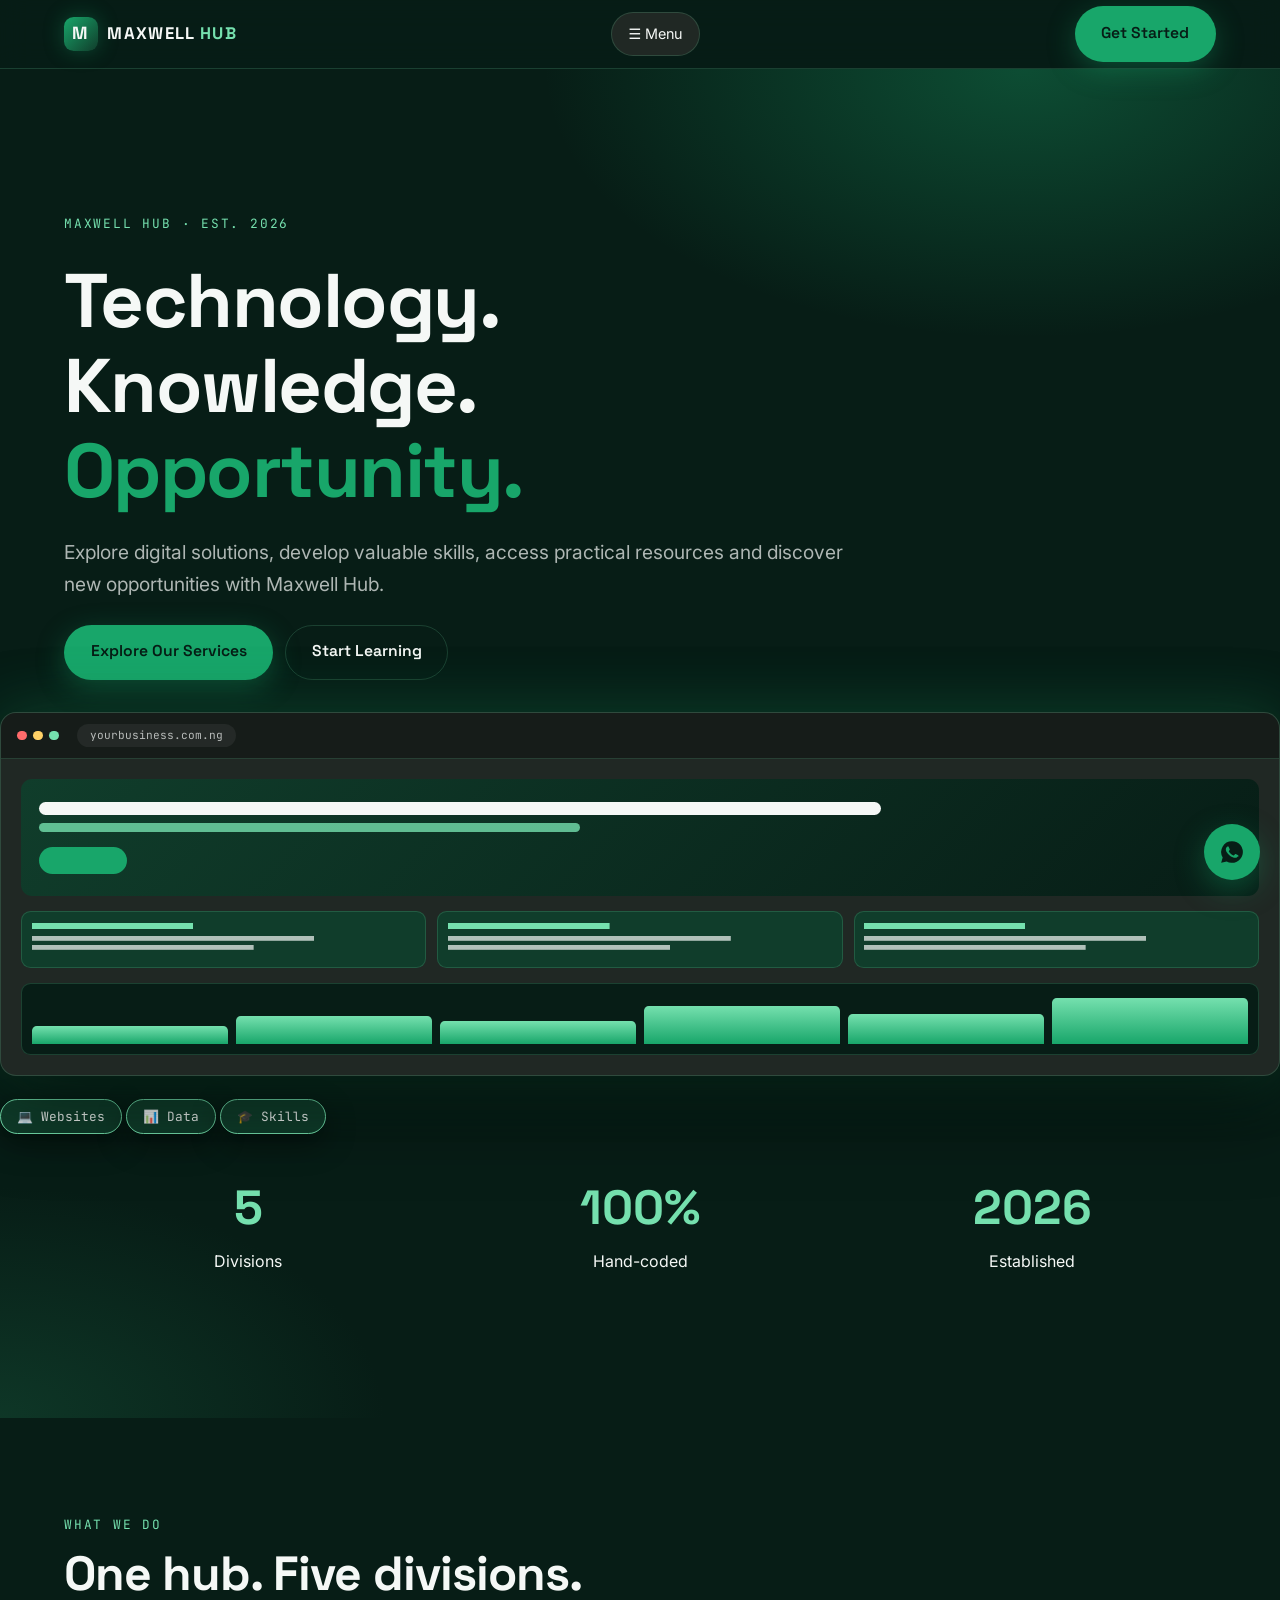
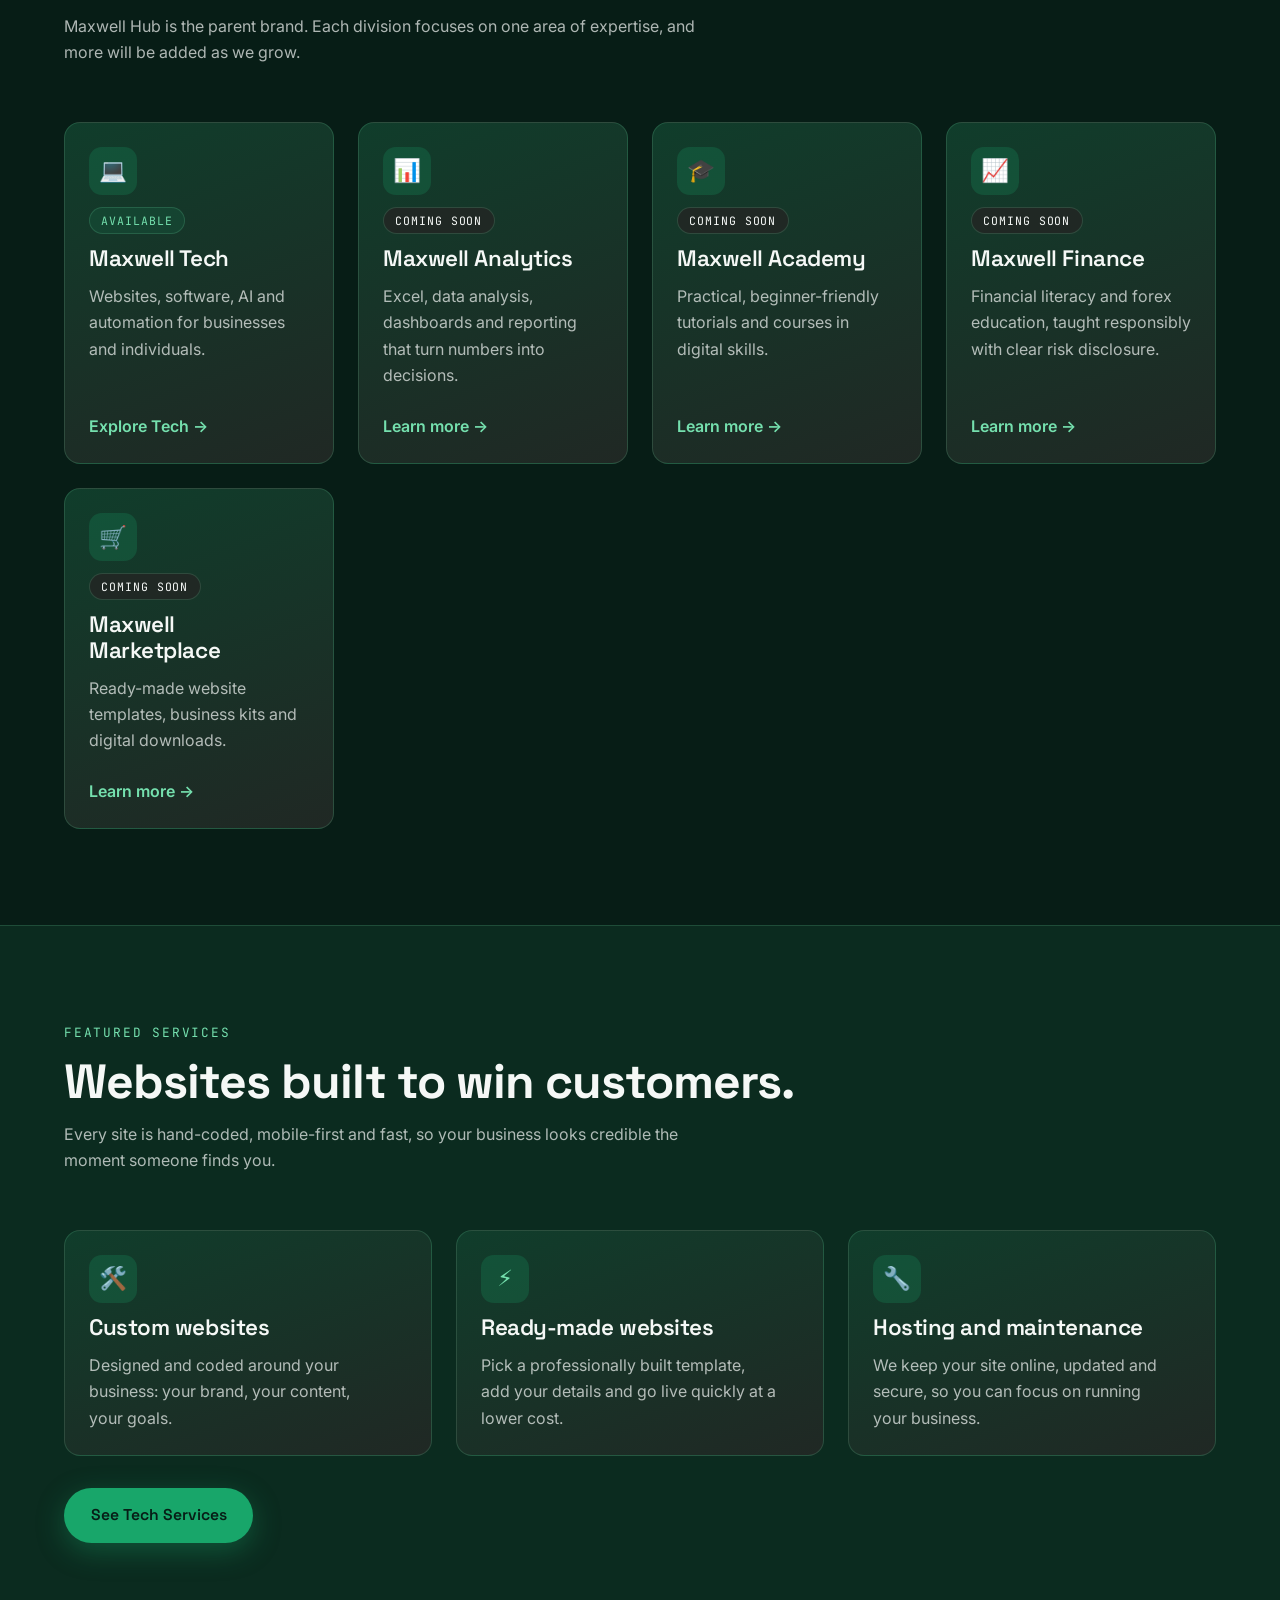
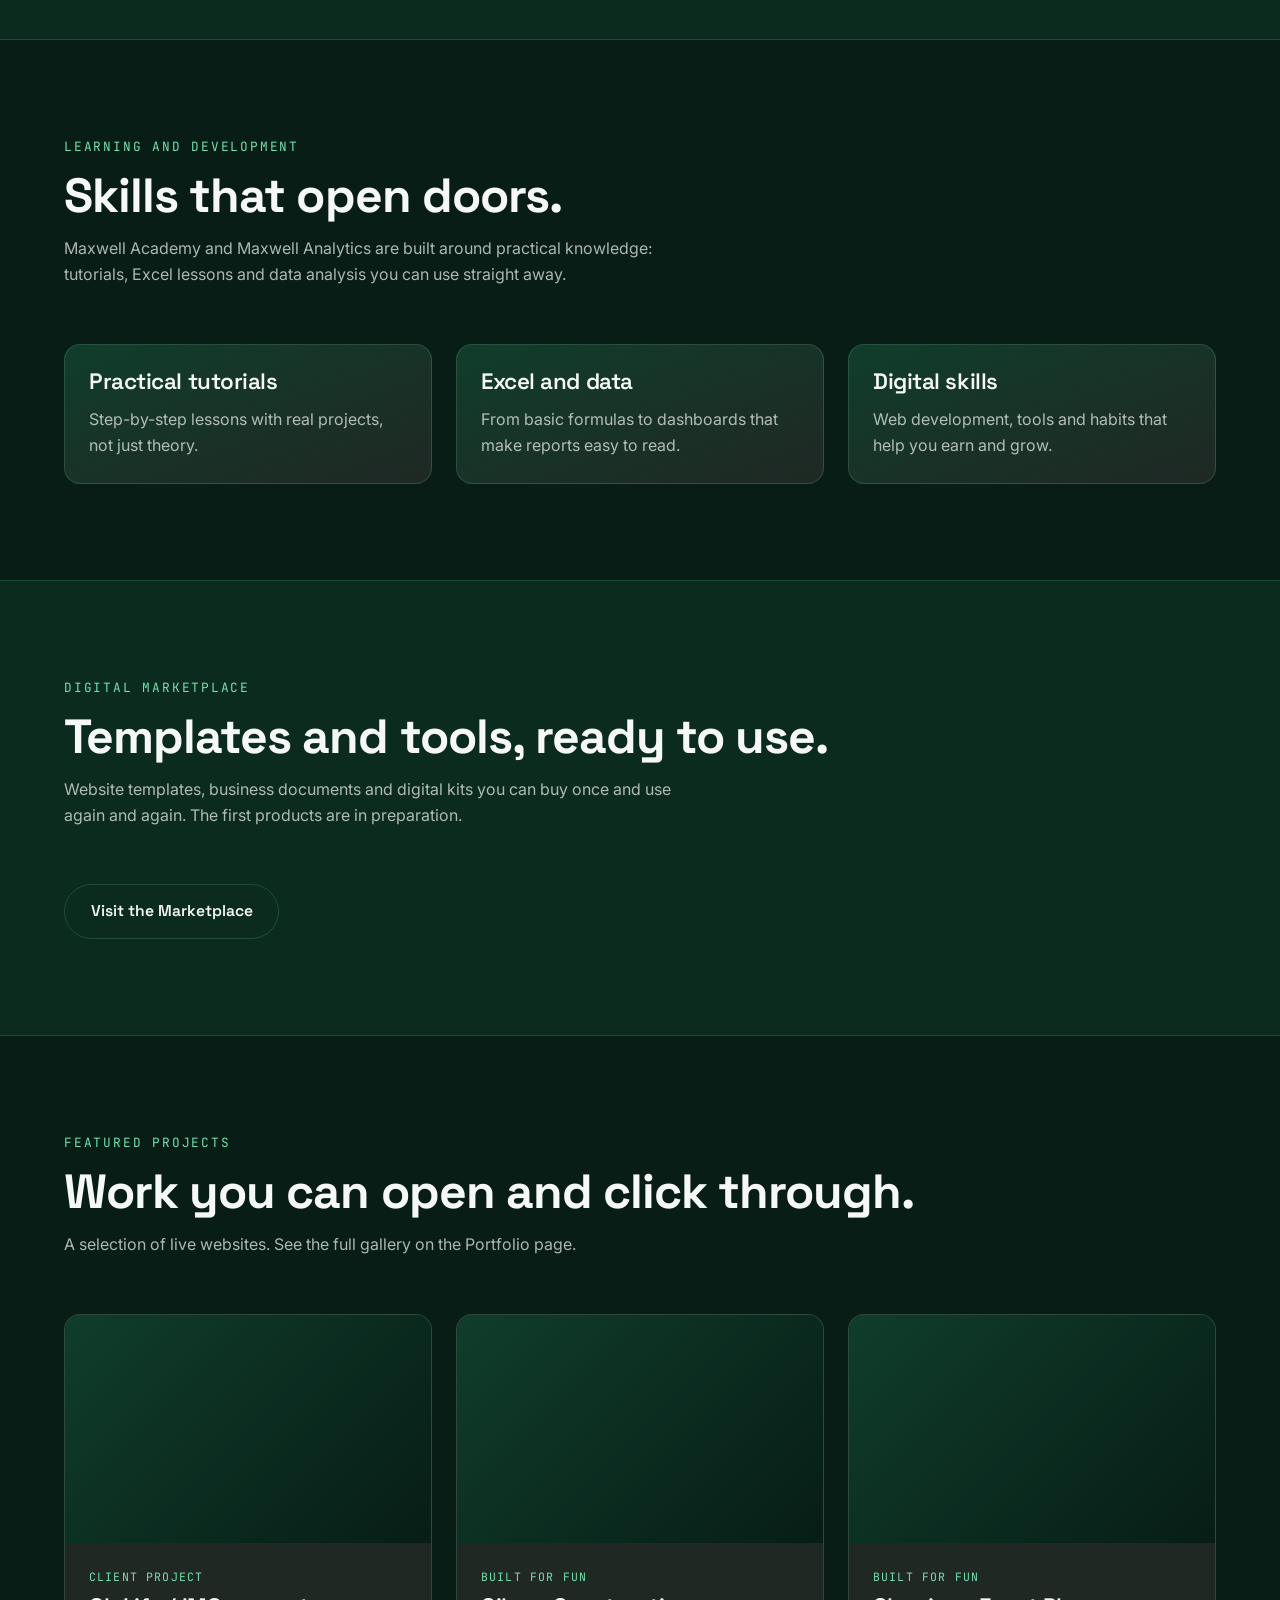
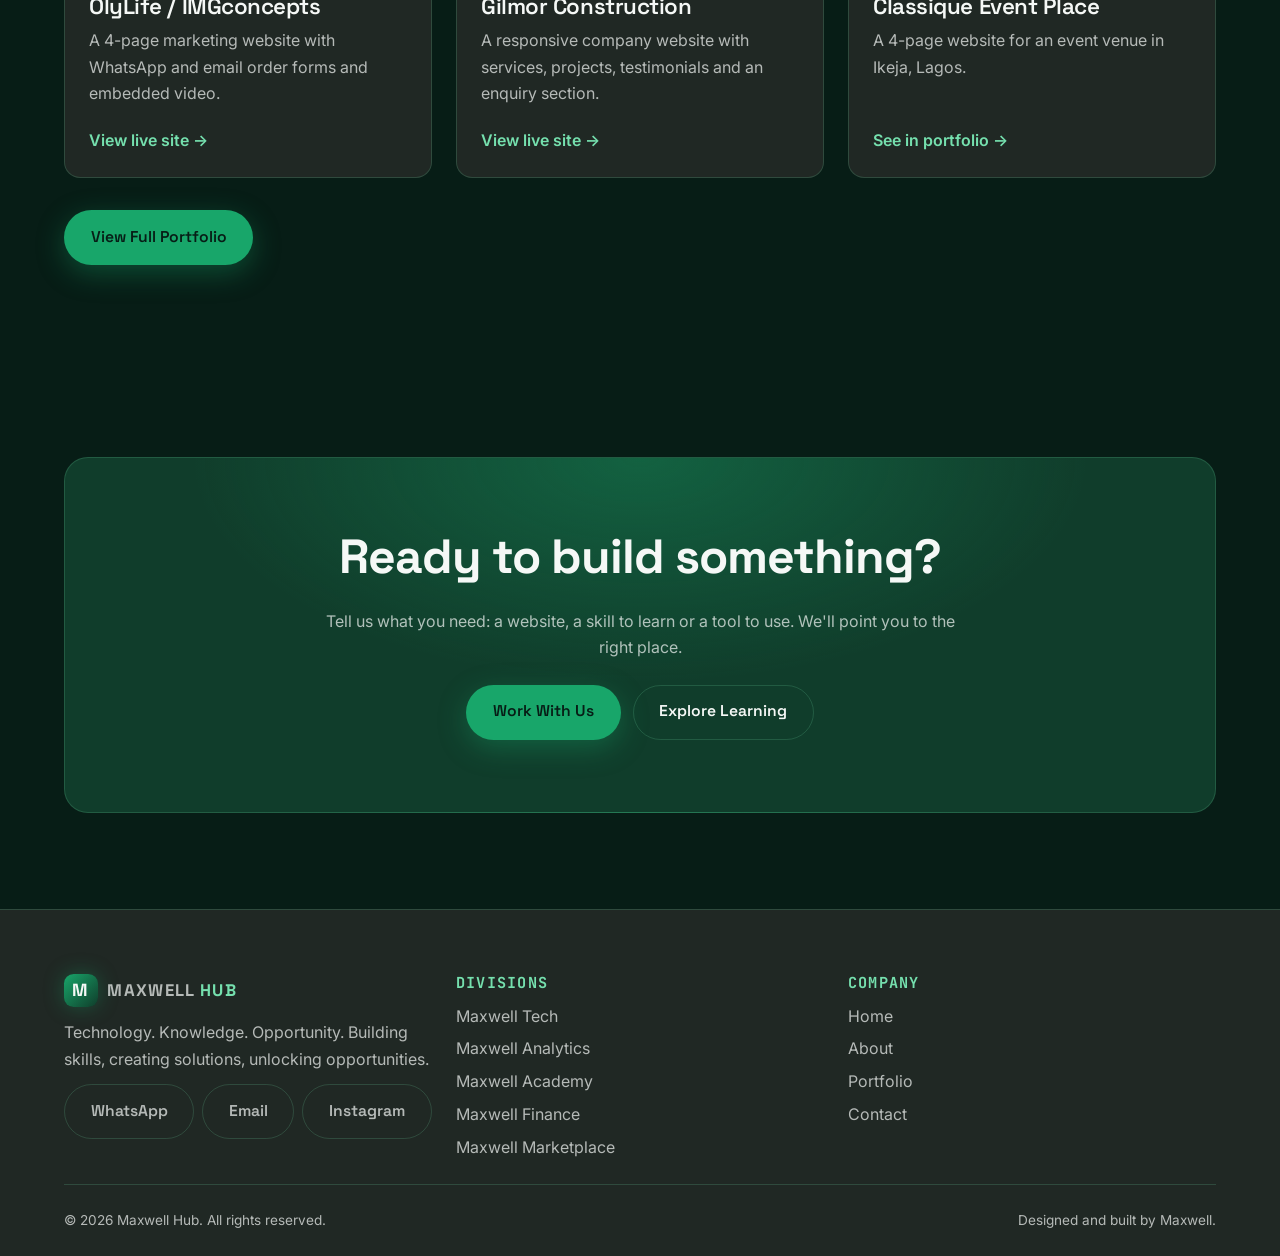
==== index.html @ a317bf50 "first commit" ====
<!DOCTYPE html>
<html lang="en">
<head>
  <meta charset="UTF-8">
  <meta name="viewport" content="width=device-width, initial-scale=1">
  <title>Maxwell Hub — Technology. Knowledge. Opportunity.</title>
  <meta name="description" content="Maxwell Hub: websites, data analytics, practical training and digital products.">

  <!-- Fonts: Space Grotesk (headings), Inter (body), JetBrains Mono (small labels) -->
  <link rel="preconnect" href="https://fonts.googleapis.com">
  <link rel="preconnect" href="https://fonts.gstatic.com" crossorigin>
  <link href="https://fonts.googleapis.com/css2?family=Inter:wght@400;500;600&family=JetBrains+Mono:wght@400;500&family=Space+Grotesk:wght@500;600;700&display=swap" rel="stylesheet">

  <link rel="icon" href="images/logo.svg" type="image/svg+xml">
  <link rel="stylesheet" href="css/style.css">
</head>
<body>

  <!-- ================= HEADER (copy to every page) ================= -->
  <header class="site-header">
    <div class="header-inner">
      <a class="site-logo" href="index.html" aria-label="Maxwell Hub home">
        <span class="logo-mark" aria-hidden="true">M</span>
        <span>MAXWELL <em>HUB</em></span>
      </a>

      <nav class="site-nav" aria-label="Primary">
        <button class="menu-button" type="button"
                popovertarget="site-menu" popovertargetaction="toggle"
                aria-controls="site-menu">
          <span aria-hidden="true">☰</span> <span>Menu</span>
        </button>

        <ul id="site-menu" class="site-menu" popover="auto">
          <!-- On each page, move aria-current="page" to that page's own link -->
          <li><a href="index.html" aria-current="page">Home</a></li>
          <li><a href="about.html">About</a></li>
          <li><a href="index.html#divisions">Divisions</a></li>
          <li><a href="portfolio.html">Portfolio</a></li>
          <li><a href="marketplace.html">Marketplace</a></li>
          <li><a href="contact.html">Contact</a></li>
        </ul>
      </nav>

      <a class="btn btn--primary" href="contact.html">Get Started</a>
    </div>
  </header>

  <!-- ================= MAIN: HOME PAGE ================= -->
  <main>

    <!-- ===== 1. HERO ===== -->
    <section class="hero">
      <div class="container">
        <span class="eyebrow">Maxwell Hub · Est. 2026</span>
        <h1>Technology.<br>Knowledge.<br><span class="accent">Opportunity.</span></h1>
        <p>Explore digital solutions, develop valuable skills, access practical resources and discover new opportunities with Maxwell Hub.</p>
        <div class="btn-row">
          <a class="btn btn--primary" href="tech.html">Explore Our Services</a>
          <a class="btn btn--ghost" href="academy.html">Start Learning</a>
        </div>
      </div>

      <div class="hero-visual" aria-hidden="true">
          <div class="mock">
            <div class="mock__bar"><i></i><i></i><i></i><span>yourbusiness.com.ng</span></div>
            <div class="mock__body">
              <div class="mock__hero"><b></b><b></b><u></u></div>
              <div class="mock__cards"><span></span><span></span><span></span></div>
              <div class="mock__chart">
                <s style="--h: 35%"></s><s style="--h: 55%"></s><s style="--h: 45%"></s><s style="--h: 75%"></s><s style="--h: 60%"></s><s style="--h: 90%"></s>
              </div>
            </div>
          </div> <br/>
          <span class="chip chip--1">💻 Websites</span>
          <span class="chip chip--2">📊 Data</span>
          <span class="chip chip--3">🎓 Skills</span>
        </div>
      </div>

      <div class="container">
        <ul class="stats hero-stats">
          <li><div class="stat__num">5</div><div class="stat__label">Divisions</div></li>
          <li><div class="stat__num">100%</div><div class="stat__label">Hand-coded</div></li>
          <li><div class="stat__num">2026</div><div class="stat__label">Established</div></li>
        </ul>
      </div>
    </section>

    <!-- ===== 2. WHAT WE DO: THE FIVE DIVISIONS ===== -->
    <section class="section" id="divisions">
      <div class="container">
        <div class="section-head reveal">
          <span class="eyebrow">What we do</span>
          <h2>One hub. Five divisions.</h2>
          <p>Maxwell Hub is the parent brand. Each division focuses on one area of expertise, and more will be added as we grow.</p>
        </div>

        <div class="grid">
          <article class="card reveal">
            <span class="card__icon" aria-hidden="true">💻</span>
            <span class="badge">Available</span>
            <h3>Maxwell Tech</h3>
            <p>Websites, software, AI and automation for businesses and individuals.</p>
            <a class="card__link" href="tech.html">Explore Tech →</a>
          </article>

          <article class="card reveal">
            <span class="card__icon" aria-hidden="true">📊</span>
            <span class="badge badge--soon">Coming Soon</span>
            <h3>Maxwell Analytics</h3>
            <p>Excel, data analysis, dashboards and reporting that turn numbers into decisions.</p>
            <a class="card__link" href="analytics.html">Learn more →</a>
          </article>

          <article class="card reveal">
            <span class="card__icon" aria-hidden="true">🎓</span>
            <span class="badge badge--soon">Coming Soon</span>
            <h3>Maxwell Academy</h3>
            <p>Practical, beginner-friendly tutorials and courses in digital skills.</p>
            <a class="card__link" href="academy.html">Learn more →</a>
          </article>

          <article class="card reveal">
            <span class="card__icon" aria-hidden="true">📈</span>
            <span class="badge badge--soon">Coming Soon</span>
            <h3>Maxwell Finance</h3>
            <p>Financial literacy and forex education, taught responsibly with clear risk disclosure.</p>
            <a class="card__link" href="finance.html">Learn more →</a>
          </article>

          <article class="card reveal">
            <span class="card__icon" aria-hidden="true">🛒</span>
            <span class="badge badge--soon">Coming Soon</span>
            <h3>Maxwell Marketplace</h3>
            <p>Ready-made website templates, business kits and digital downloads.</p>
            <a class="card__link" href="marketplace.html">Learn more →</a>
          </article>
        </div>
      </div>
    </section>

    <!-- ===== 3. FEATURED SERVICES (Maxwell Tech) ===== -->
    <section class="section section--alt">
      <div class="container">
        <div class="section-head reveal">
          <span class="eyebrow">Featured services</span>
          <h2>Websites built to win customers.</h2>
          <p>Every site is hand-coded, mobile-first and fast, so your business looks credible the moment someone finds you.</p>
        </div>

        <div class="grid">
          <article class="card reveal">
            <span class="card__icon" aria-hidden="true">🛠️</span>
            <h3>Custom websites</h3>
            <p>Designed and coded around your business: your brand, your content, your goals.</p>
          </article>
          <article class="card reveal">
            <span class="card__icon" aria-hidden="true">⚡</span>
            <h3>Ready-made websites</h3>
            <p>Pick a professionally built template, add your details and go live quickly at a lower cost.</p>
          </article>
          <article class="card reveal">
            <span class="card__icon" aria-hidden="true">🔧</span>
            <h3>Hosting and maintenance</h3>
            <p>We keep your site online, updated and secure, so you can focus on running your business.</p>
          </article>
        </div>

        <div class="btn-row reveal" style="margin-block-start: 2rem;">
          <a class="btn btn--primary" href="tech.html">See Tech Services</a>
        </div>
      </div>
    </section>

    <!-- ===== 4. LEARNING AND DEVELOPMENT ===== -->
    <section class="section">
      <div class="container">
        <div class="section-head reveal">
          <span class="eyebrow">Learning and development</span>
          <h2>Skills that open doors.</h2>
          <p>Maxwell Academy and Maxwell Analytics are built around practical knowledge: tutorials, Excel lessons and data analysis you can use straight away.</p>
        </div>

        <div class="grid">
          <article class="card reveal">
            <h3>Practical tutorials</h3>
            <p>Step-by-step lessons with real projects, not just theory.</p>
          </article>
          <article class="card reveal">
            <h3>Excel and data</h3>
            <p>From basic formulas to dashboards that make reports easy to read.</p>
          </article>
          <article class="card reveal">
            <h3>Digital skills</h3>
            <p>Web development, tools and habits that help you earn and grow.</p>
          </article>
        </div>
      </div>
    </section>

    <!-- ===== 5. DIGITAL MARKETPLACE ===== -->
    <section class="section section--alt">
      <div class="container">
        <div class="section-head reveal">
          <span class="eyebrow">Digital marketplace</span>
          <h2>Templates and tools, ready to use.</h2>
          <p>Website templates, business documents and digital kits you can buy once and use again and again. The first products are in preparation.</p>
        </div>
        <div class="btn-row reveal">
          <a class="btn btn--ghost" href="marketplace.html">Visit the Marketplace</a>
        </div>
      </div>
    </section>

    <!-- ===== 6. FEATURED PROJECTS ===== -->
    <section class="section">
      <div class="container">
        <div class="section-head reveal">
          <span class="eyebrow">Featured projects</span>
          <h2>Work you can open and click through.</h2>
          <p>A selection of live websites. See the full gallery on the Portfolio page.</p>
        </div>

        <div class="grid">
          <article class="project reveal">
            <div class="project__media" role="img" aria-label="OlyLife website preview"></div>
            <div class="project__body">
              <span class="project__tag">Client project</span>
              <h3>OlyLife / IMGconcepts</h3>
              <p>A 4-page marketing website with WhatsApp and email order forms and embedded video.</p>
              <a class="card__link" href="https://olylife-imgconcepts.name.ng" target="_blank" rel="noopener">View live site →</a>
            </div>
          </article>

          <article class="project reveal">
            <div class="project__media" role="img" aria-label="Gilmor Construction website preview"></div>
            <div class="project__body">
              <span class="project__tag">Built for fun</span>
              <h3>Gilmor Construction</h3>
              <p>A responsive company website with services, projects, testimonials and an enquiry section.</p>
              <a class="card__link" href="https://gilmor-construction.netlify.app/" target="_blank" rel="noopener">View live site →</a>
            </div>
          </article>

          <article class="project reveal">
            <div class="project__media" role="img" aria-label="Classique Event Place website preview"></div>
            <div class="project__body">
              <span class="project__tag">Built for fun</span>
              <h3>Classique Event Place</h3>
              <p>A 4-page website for an event venue in Ikeja, Lagos.</p>
              <a class="card__link" href="portfolio.html">See in portfolio →</a>
            </div>
          </article>
        </div>

        <div class="btn-row reveal" style="margin-block-start: 2rem;">
          <a class="btn btn--primary" href="portfolio.html">View Full Portfolio</a>
        </div>
      </div>
    </section>

    <!-- ===== 7. CALL TO ACTION ===== -->
    <section class="section">
      <div class="container">
        <div class="cta reveal">
          <h2>Ready to build something?</h2>
          <p>Tell us what you need: a website, a skill to learn or a tool to use. We'll point you to the right place.</p>
          <div class="btn-row">
            <a class="btn btn--primary" href="contact.html">Work With Us</a>
            <a class="btn btn--ghost" href="academy.html">Explore Learning</a>
          </div>
        </div>
      </div>
    </section>

  </main>

  <!-- ================= FLOATING WHATSAPP (copy to every page) ================= -->
  <a class="whatsapp-float" href="https://wa.me/2347089428435" target="_blank" rel="noopener" aria-label="Chat on WhatsApp">
    <svg width="26" height="26" viewBox="0 0 24 24" fill="currentColor" aria-hidden="true">
      <path d="M12 2a10 10 0 0 0-8.6 15.1L2 22l5.1-1.3A10 10 0 1 0 12 2Zm5.2 14.1c-.2.6-1.3 1.2-1.8 1.2-.5.1-1 .2-3.3-.7-2.8-1.2-4.6-4-4.7-4.2-.1-.2-1.1-1.5-1.1-2.8s.7-2 1-2.3c.2-.3.5-.3.7-.3h.5c.2 0 .4 0 .6.5l.8 2c.1.2.1.4 0 .5l-.4.6-.3.4c-.1.2-.3.3-.1.6.2.3.8 1.3 1.7 2.1 1.2 1 2.2 1.4 2.5 1.5.3.1.5.1.6-.1l.9-1.1c.2-.3.4-.2.6-.1l1.9.9c.3.1.5.2.5.3.1.2.1.8-.1 1.5Z"/>
    </svg>
  </a>

  <!-- ================= FOOTER (copy to every page) ================= -->
  <footer class="site-footer">
    <div class="container">
      <div class="footer-grid">

        <div>
          <a class="site-logo" href="index.html" aria-label="Maxwell Hub home">
            <span class="logo-mark" aria-hidden="true">M</span>
            <span>MAXWELL <em>HUB</em></span>
          </a>
          <p style="margin-block-start: .75rem;">Technology. Knowledge. Opportunity. Building skills, creating solutions, unlocking opportunities.</p>
          <div class="footer-social">
            <a class="btn btn--ghost" href="https://wa.me/2347089428435" target="_blank" rel="noopener">WhatsApp</a>
            <a class="btn btn--ghost" href="mailto:midowu1702@gmail.com">Email</a>
            <a class="btn btn--ghost" href="https://instagram.com/maxwellhub" target="_blank" rel="noopener">Instagram</a>
          </div>
        </div>

        <div>
          <h4>Divisions</h4>
          <ul>
            <li><a href="tech.html">Maxwell Tech</a></li>
            <li><a href="analytics.html">Maxwell Analytics</a></li>
            <li><a href="academy.html">Maxwell Academy</a></li>
            <li><a href="finance.html">Maxwell Finance</a></li>
            <li><a href="marketplace.html">Maxwell Marketplace</a></li>
          </ul>
        </div>

        <div>
          <h4>Company</h4>
          <ul>
            <li><a href="index.html">Home</a></li>
            <li><a href="about.html">About</a></li>
            <li><a href="portfolio.html">Portfolio</a></li>
            <li><a href="contact.html">Contact</a></li>
          </ul>
        </div>

      </div>

      <div class="footer-bottom">
        <span>© 2026 Maxwell Hub. All rights reserved.</span>
        <span>Designed and built by Maxwell.</span>
      </div>
    </div>
  </footer>

</body>
</html>
---- css/style.css ----
/* ==========================================================
   MAXWELL HUB — style.css
   Technology. Knowledge. Opportunity.
   Shared by every page. Load fonts in each HTML <head>.
   ========================================================== */

@layer reset, base, layout, components, utilities;

/* ---------- DESIGN TOKENS ---------- */
:root {
  /* Colours */
  --midnight: #071d16;
  --forest: #103d2b;
  --emerald: #18a66a;
  --mint: #75e0ae;
  --white: #f5f8f6;
  --graphite: #202824;

  /* Derived */
  --text-muted: color-mix(in srgb, var(--white) 70%, transparent);
  --border: color-mix(in srgb, var(--mint) 18%, transparent);
  --glow: color-mix(in srgb, var(--emerald) 35%, transparent);

  /* Fonts */
  --font-head: "Space Grotesk", system-ui, sans-serif;
  --font-body: "Inter", system-ui, sans-serif;
  --font-mono: "JetBrains Mono", ui-monospace, monospace;

  /* Spacing and shape */
  --space-s: 0.75rem;
  --space-m: 1.5rem;
  --space-l: clamp(3rem, 8vw, 6rem);
  --radius: 1rem;
  --header-h: 4.25rem;
  --max-w: 72rem;

  color-scheme: dark;
}

/* ---------- RESET (lowest priority) ---------- */
@layer reset {
  :where(*, *::before, *::after) {
    box-sizing: border-box;
  }
  :where(body, h1, h2, h3, h4, p, ul, ol, figure, blockquote) {
    margin: 0;
  }
  :where(ul, ol) {
    padding: 0;
    list-style: none;
  }
  :where(img, svg, video) {
    display: block;
    max-inline-size: 100%;
  }
  :where(button, input, select, textarea) {
    font: inherit;
    color: inherit;
  }
  :where(a) {
    color: inherit;
    text-decoration: none;
  }
}

/* ---------- BASE ---------- */
@layer base {
  html {
    scroll-behavior: smooth;
    scroll-padding-top: calc(var(--header-h) + 1rem);
    -webkit-text-size-adjust: 100%;
  }

  body {
    min-block-size: 100dvh;
    display: flex;
    flex-direction: column; /* sticky footer: footer is always pushed to the bottom */
    background: var(--midnight);
    color: var(--white);
    font-family: var(--font-body);
    font-size: 1rem;
    line-height: 1.65;
    overflow-x: hidden;
  }

  main {
    flex: 1;
  }

  h1, h2, h3, h4 {
    font-family: var(--font-head);
    line-height: 1.12;
    letter-spacing: -0.02em;
    text-wrap: balance;
  }
  h1 { font-size: clamp(2.4rem, 7vw, 4.75rem); font-weight: 700; }
  h2 { font-size: clamp(1.8rem, 4.5vw, 3rem); font-weight: 700; }
  h3 { font-size: clamp(1.15rem, 2.5vw, 1.4rem); font-weight: 600; }

  p {
    color: var(--text-muted);
    text-wrap: pretty;
    max-inline-size: 65ch;
  }

  :focus-visible {
    outline: 2px solid var(--mint);
    outline-offset: 3px;
    border-radius: 4px;
  }

  ::selection {
    background: var(--emerald);
    color: var(--midnight);
  }
}

/* ---------- LAYOUT ---------- */
@layer layout {
  .container {
    inline-size: min(100% - 2.5rem, var(--max-w));
    margin-inline: auto;
  }

  .section {
    padding-block: var(--space-l);
  }

  .section--alt {
    background: color-mix(in srgb, var(--forest) 45%, var(--midnight));
    border-block: 1px solid var(--border);
  }

  .section-head {
    display: grid;
    gap: var(--space-s);
    margin-block-end: var(--space-m);
    margin-block-end: clamp(2rem, 5vw, 3.5rem);
  }

  .grid {
    display: grid;
    gap: var(--space-m);
    grid-template-columns: repeat(auto-fit, minmax(min(100%, 16rem), 1fr));
  }

  .stack > * + * {
    margin-block-start: var(--space-s);
  }

  /* Page title banner for inner pages */
  .page-hero {
    padding-block: clamp(3.5rem, 10vw, 7rem) clamp(2rem, 5vw, 3.5rem);
    background:
      radial-gradient(60rem 30rem at 85% -10%, var(--glow), transparent 60%),
      var(--midnight);
  }
  .page-hero p {
    margin-block-start: var(--space-s);
    font-size: 1.1rem;
  }
}

/* ---------- COMPONENTS ---------- */
@layer components {

  /* --- Eyebrow / small label --- */
  .eyebrow {
    font-family: var(--font-mono);
    font-size: 0.8rem;
    letter-spacing: 0.14em;
    text-transform: uppercase;
    color: var(--mint);
  }

  .accent {
    color: var(--emerald);
  }

  /* --- Header --- */
  .site-header {
    position: sticky;
    inset-block-start: 0;
    z-index: 50;
    background: color-mix(in srgb, var(--midnight) 82%, transparent);
    backdrop-filter: blur(14px);
    -webkit-backdrop-filter: blur(14px);
    border-block-end: 1px solid var(--border);
  }

  .header-inner {
    inline-size: min(100% - 2.5rem, var(--max-w));
    margin-inline: auto;
    block-size: var(--header-h);
    display: flex;
    align-items: center;
    justify-content: space-between;
    gap: var(--space-m);
  }
  .header-inner > * {
    flex-shrink: 0;
    white-space: nowrap;
  }

  .site-logo {
    display: inline-flex;
    align-items: center;
    gap: 0.6rem;
    font-family: var(--font-head);
    font-weight: 700;
    letter-spacing: 0.08em;
    font-size: 1.05rem;
  }
  .logo-mark {
    display: grid;
    place-items: center;
    inline-size: 2.1rem;
    block-size: 2.1rem;
    border-radius: 0.6rem;
    background: linear-gradient(135deg, var(--emerald), var(--forest));
    color: var(--white);
    font-size: 1.1rem;
    box-shadow: 0 0 20px var(--glow);
  }
  .site-logo em {
    font-style: normal;
    color: var(--mint);
  }

  /* Menu button (mobile / collapsed layout) */
  .menu-button {
    anchor-name: --menu-button;
    padding: 0.55rem 1rem;
    border: 1px solid var(--border);
    border-radius: 999px;
    background: var(--graphite);
    cursor: pointer;
    font-size: 0.9rem;
  }

  /* Menu list: collapsed = popover dropdown */
  .site-menu {
    position: fixed;
    inset: auto;
    inset-block-start: calc(var(--header-h) + 0.5rem); /* fallback if anchor() unsupported */
    inset-block-start: anchor(--menu-button bottom);
    inset-inline-end: 1rem;
    inline-size: min(80dvw, 22rem);
    max-inline-size: calc(100dvw - 2rem);
    block-size: fit-content;
    max-block-size: calc(100dvh - 6rem);
    margin-block-start: 0.5rem;
    overflow: auto;
    padding: 0.5rem;
    background: var(--forest);
    color: var(--white);
    border: 1px solid var(--border);
    border-radius: var(--radius);
    box-shadow: 0 20px 50px rgb(0 0 0 / 0.5);

    & a {
      display: block;
      padding: 0.75rem 1rem;
      border-radius: 0.6rem;
      transition: background-color 0.2s, color 0.2s;
    }
    & a:hover {
      background: color-mix(in srgb, var(--emerald) 25%, transparent);
    }
    & a[aria-current="page"] {
      color: var(--mint);
      background: color-mix(in srgb, var(--emerald) 18%, transparent);
    }
  }

  /* Wide layout: main.js adds .is-wide when every link fits on one row */
  .site-header.is-wide {
    .menu-button {
      display: none;
    }
    .site-menu {
      position: static;
      display: flex;
      align-items: center;
      gap: 0.25rem;
      inline-size: auto;
      max-inline-size: none;
      block-size: auto;
      max-block-size: none;
      overflow: visible;
      margin: 0;
      padding: 0;
      border: 0;
      background: transparent;
      box-shadow: none;
    }
    .site-menu::backdrop {
      display: none;
    }
    .site-menu a {
      padding: 0.5rem 0.8rem;
      font-size: 0.92rem;
    }
  }

  /* --- Buttons --- */
  .btn {
    display: inline-flex;
    align-items: center;
    justify-content: center;
    gap: 0.5rem;
    padding: 0.85rem 1.6rem;
    border: 1px solid transparent;
    border-radius: 999px;
    font-family: var(--font-head);
    font-weight: 600;
    font-size: 0.98rem;
    cursor: pointer;
    transition: transform 0.2s, background-color 0.2s, box-shadow 0.2s, border-color 0.2s;
  }
  .btn--primary {
    background: var(--emerald);
    color: var(--midnight);
    box-shadow: 0 8px 28px var(--glow);
  }
  .btn--primary:hover {
    background: var(--mint);
    transform: translateY(-2px);
  }
  .btn--ghost {
    border-color: var(--border);
    background: transparent;
    color: var(--white);
  }
  .btn--ghost:hover {
    border-color: var(--mint);
    background: color-mix(in srgb, var(--emerald) 15%, transparent);
  }
  .btn-row {
    display: flex;
    flex-wrap: wrap;
    gap: var(--space-s);
  }

  /* --- Hero (home page) --- */
  .hero {
    position: relative;
    padding-block: clamp(4rem, 12vw, 9rem);
    background:
      radial-gradient(50rem 28rem at 80% 0%, var(--glow), transparent 60%),
      radial-gradient(40rem 24rem at 0% 100%, color-mix(in srgb, var(--forest) 80%, transparent), transparent 60%),
      var(--midnight);
    overflow: hidden;
  }
  .hero .container {
    display: grid;
    gap: var(--space-m);
  }
  .hero p {
    font-size: clamp(1.02rem, 2vw, 1.2rem);
  }

  /* --- Hero visual: floating browser mock-up --- */
  .hero-visual {
    position: relative;
    padding: 2rem 0 2.5rem;
  }
  .mock {
    background: var(--graphite);
    border: 1px solid var(--border);
    border-radius: var(--radius);
    overflow: hidden;
    box-shadow: 0 30px 80px rgb(0 0 0 / 0.55), 0 0 60px var(--glow);
    rotate: 0deg;
  }
  .mock__bar {
    display: flex;
    align-items: center;
    gap: 0.4rem;
    padding: 0.7rem 1rem;
    background: rgb(0 0 0 / 0.3);
    border-block-end: 1px solid var(--border);
  }
  .mock__bar i {
    inline-size: 0.6rem;
    block-size: 0.6rem;
    border-radius: 50%;
    background: var(--forest);
  }
  .mock__bar i:nth-child(1) { background: #ff6b6b; }
  .mock__bar i:nth-child(2) { background: #ffd166; }
  .mock__bar i:nth-child(3) { background: var(--mint); }
  .mock__bar span {
    margin-inline-start: 0.75rem;
    padding: 0.15rem 0.8rem;
    border-radius: 999px;
    background: rgb(255 255 255 / 0.06);
    font-family: var(--font-mono);
    font-size: 0.7rem;
    color: var(--text-muted);
  }
  .mock__body {
    display: grid;
    gap: 0.9rem;
    padding: 1.25rem;
  }
  .mock__hero {
    display: grid;
    gap: 0.5rem;
    padding: 1.4rem 1.1rem;
    border-radius: 0.7rem;
    background: linear-gradient(135deg, var(--forest), var(--midnight));
  }
  .mock__hero b {
    block-size: 0.8rem;
    border-radius: 99px;
    background: var(--white);
    inline-size: 70%;
  }
  .mock__hero b + b {
    inline-size: 45%;
    block-size: 0.6rem;
    background: var(--mint);
    opacity: 0.8;
  }
  .mock__hero u {
    inline-size: 5.5rem;
    block-size: 1.7rem;
    margin-block-start: 0.4rem;
    border-radius: 99px;
    background: var(--emerald);
    text-decoration: none;
  }
  .mock__cards {
    display: grid;
    grid-template-columns: repeat(3, 1fr);
    gap: 0.7rem;
  }
  .mock__cards span {
    block-size: 3.6rem;
    border-radius: 0.6rem;
    border: 1px solid var(--border);
    background:
      linear-gradient(var(--mint) 0 0) 0.6rem 0.7rem / 40% 0.4rem no-repeat,
      linear-gradient(var(--text-muted) 0 0) 0.6rem 1.5rem / 70% 0.3rem no-repeat,
      linear-gradient(var(--text-muted) 0 0) 0.6rem 2.1rem / 55% 0.3rem no-repeat,
      var(--forest);
  }
  .mock__chart {
    display: flex;
    align-items: flex-end;
    gap: 0.5rem;
    block-size: 4.5rem;
    padding: 0.6rem;
    border-radius: 0.6rem;
    background: var(--midnight);
    border: 1px solid var(--border);
  }
  .mock__chart s {
    flex: 1;
    block-size: var(--h);
    border-radius: 0.3rem 0.3rem 0 0;
    background: linear-gradient(var(--mint), var(--emerald));
    text-decoration: none;
  }

  .chip {
    position: static;
    padding: 0.5rem 1rem;
    border-radius: 999px;
    background: var(--forest);
    border: 1px solid var(--mint);
    font-family: var(--font-mono);
    font-size: 0.8rem;
    white-space: nowrap;
    box-shadow: 0 10px 30px rgb(0 0 0 / 0.4);
  }
  .chip--1 { inset-block-start: 0; inset-inline-end: 6%; }
  .chip--2 { inset-block-end: 1rem; inset-inline-start: -2%; }
  .chip--3 { inset-block-end: 3.2rem; inset-inline-end: -2%; }


  /* --- Cards --- */
  .card {
    position: relative;
    display: flex;
    flex-direction: column;
    gap: var(--space-s);
    padding: var(--space-m);
    background: linear-gradient(160deg, var(--forest), var(--graphite));
    border: 1px solid var(--border);
    border-radius: var(--radius);
    transition: transform 0.25s, border-color 0.25s, box-shadow 0.25s;
  }
  .card:hover {
    transform: translateY(-4px);
    border-color: var(--emerald);
    box-shadow: 0 16px 40px rgb(0 0 0 / 0.35);
  }
  .card__icon {
    inline-size: 3rem;
    block-size: 3rem;
    display: grid;
    place-items: center;
    border-radius: 0.8rem;
    background: color-mix(in srgb, var(--emerald) 22%, transparent);
    color: var(--mint);
    font-size: 1.4rem;
  }
  .card__link {
    margin-block-start: auto;
    padding-block-start: var(--space-s);
    color: var(--mint);
    font-weight: 600;
  }
  .card__link:hover {
    text-decoration: underline;
    text-underline-offset: 4px;
  }

  /* --- Badge (e.g. "Coming Soon") --- */
  .badge {
    align-self: flex-start;
    padding: 0.2rem 0.7rem;
    border: 1px solid var(--border);
    border-radius: 999px;
    font-family: var(--font-mono);
    font-size: 0.72rem;
    letter-spacing: 0.08em;
    text-transform: uppercase;
    color: var(--mint);
    background: color-mix(in srgb, var(--emerald) 12%, transparent);
  }
  .badge--soon {
    color: var(--white);
    background: var(--graphite);
  }

  /* --- Stats strip --- */
  .stats {
    display: grid;
    grid-template-columns: repeat(auto-fit, minmax(9rem, 1fr));
    gap: var(--space-m);
    text-align: center;
  }
  .stat__num {
    font-family: var(--font-head);
    font-size: clamp(2rem, 5vw, 3rem);
    font-weight: 700;
    color: var(--mint);
  }

  /* --- Portfolio: filter buttons and gallery --- */
  .filters {
    display: flex;
    flex-wrap: wrap;
    gap: 0.5rem;
    margin-block-end: var(--space-m);
  }
  .filter-btn {
    padding: 0.5rem 1.1rem;
    border: 1px solid var(--border);
    border-radius: 999px;
    background: transparent;
    cursor: pointer;
    font-size: 0.9rem;
    transition: background-color 0.2s, color 0.2s, border-color 0.2s;
  }
  .filter-btn:hover {
    border-color: var(--mint);
  }
  .filter-btn[aria-pressed="true"] {
    background: var(--emerald);
    border-color: var(--emerald);
    color: var(--midnight);
    font-weight: 600;
  }

  .project {
    display: flex;
    flex-direction: column;
    overflow: hidden;
    background: var(--graphite);
    border: 1px solid var(--border);
    border-radius: var(--radius);
    transition: transform 0.25s, border-color 0.25s;
  }
  .project:hover {
    transform: translateY(-4px);
    border-color: var(--emerald);
  }
  .project[hidden] {
    display: none;
  }
  .project__media {
    aspect-ratio: 16 / 10;
    background: linear-gradient(135deg, var(--forest), var(--midnight));
    overflow: hidden;
  }
  .project__media img {
    inline-size: 100%;
    block-size: 100%;
    object-fit: cover;
    transition: transform 0.5s;
  }
  .project:hover .project__media img {
    transform: scale(1.05);
  }
  .project__body {
    display: flex;
    flex-direction: column;
    gap: 0.5rem;
    padding: var(--space-m);
    flex: 1;
  }
  .project__tag {
    font-family: var(--font-mono);
    font-size: 0.72rem;
    letter-spacing: 0.1em;
    text-transform: uppercase;
    color: var(--mint);
  }
  .project__body .card__link {
    margin-block-start: auto;
  }

  /* --- Call-to-action band --- */
  .cta {
    text-align: center;
    padding: clamp(2.5rem, 7vw, 4.5rem) var(--space-m);
    border: 1px solid var(--border);
    border-radius: calc(var(--radius) * 1.5);
    background:
      radial-gradient(40rem 20rem at 50% 0%, var(--glow), transparent 70%),
      var(--forest);
    display: grid;
    justify-items: center;
    gap: var(--space-m);
  }
  .cta p {
    margin-inline: auto;
  }

  /* --- Disclaimer box (Maxwell Finance) --- */
  .disclaimer {
    padding: var(--space-s) var(--space-m);
    border-inline-start: 3px solid var(--emerald);
    background: color-mix(in srgb, var(--emerald) 8%, transparent);
    border-radius: 0 0.6rem 0.6rem 0;
    font-size: 0.88rem;
    color: var(--text-muted);
  }

  /* --- Floating WhatsApp button --- */
  .whatsapp-float {
    position: fixed;
    inset-block-end: 1.25rem;
    inset-inline-end: 1.25rem;
    z-index: 40;
    display: grid;
    place-items: center;
    inline-size: 3.5rem;
    block-size: 3.5rem;
    border-radius: 50%;
    background: var(--emerald);
    color: var(--midnight);
    font-size: 1.6rem;
    box-shadow: 0 10px 30px var(--glow);
    transition: transform 0.2s, background-color 0.2s;
  }
  .whatsapp-float:hover {
    transform: scale(1.08);
    background: var(--mint);
  }

  /* --- Footer --- */
  .site-footer {
    margin-block-start: auto; /* keeps footer stuck to the bottom on short pages */
    padding-block: clamp(2.5rem, 6vw, 4rem) var(--space-m);
    background: var(--graphite);
    border-block-start: 1px solid var(--border);
  }
  .footer-grid {
    display: grid;
    gap: var(--space-m);
    grid-template-columns: repeat(auto-fit, minmax(min(100%, 14rem), 1fr));
  }
  .footer-grid h4 {
    margin-block-end: var(--space-s);
    font-size: 0.95rem;
    color: var(--mint);
    font-family: var(--font-mono);
    letter-spacing: 0.08em;
    text-transform: uppercase;
  }
  .footer-grid li + li {
    margin-block-start: 0.4rem;
  }
  .footer-grid a {
    color: var(--text-muted);
    transition: color 0.2s;
  }
  .footer-grid a:hover {
    color: var(--mint);
  }
  .footer-social {
    display: flex;
    flex-wrap: wrap;
    gap: 0.5rem;
    margin-block-start: var(--space-s);
  }
  .footer-bottom {
    margin-block-start: var(--space-m);
    padding-block-start: var(--space-m);
    border-block-start: 1px solid var(--border);
    display: flex;
    flex-wrap: wrap;
    justify-content: space-between;
    gap: var(--space-s);
    font-size: 0.85rem;
    color: var(--text-muted);
  }
}

/* ---------- UTILITIES + MOTION ---------- */
@layer utilities {
  .center { text-align: center; }
  .center p { margin-inline: auto; }

  .visually-hidden {
    position: absolute;
    inline-size: 1px;
    block-size: 1px;
    overflow: hidden;
    clip-path: inset(50%);
    white-space: nowrap;
  }

  /* Scroll reveal: elements with .reveal fade/slide in as they enter the screen.
     Only runs where the browser supports it AND the user allows motion.
     Everywhere else, content is simply visible. */
  @media (prefers-reduced-motion: no-preference) {
    @supports (animation-timeline: view()) {
      .reveal {
        animation: reveal-up linear both;
        animation-timeline: view();
        animation-range: entry 0% cover 28%;
      }
    }
  }

  @keyframes reveal-up {
    from {
      opacity: 0;
      translate: 0 2rem;
    }
    to {
      opacity: 1;
      translate: 0 0;
    }
  }

  /* Spatial movement off for people who ask for reduced motion */
  @media (prefers-reduced-motion: reduce) {
    html { scroll-behavior: auto; }
    .card:hover,
    .project:hover,
    .btn--primary:hover,
    .whatsapp-float:hover {
      transform: none;
    }
    .project:hover .project__media img {
      transform: none;
    }
  }
}
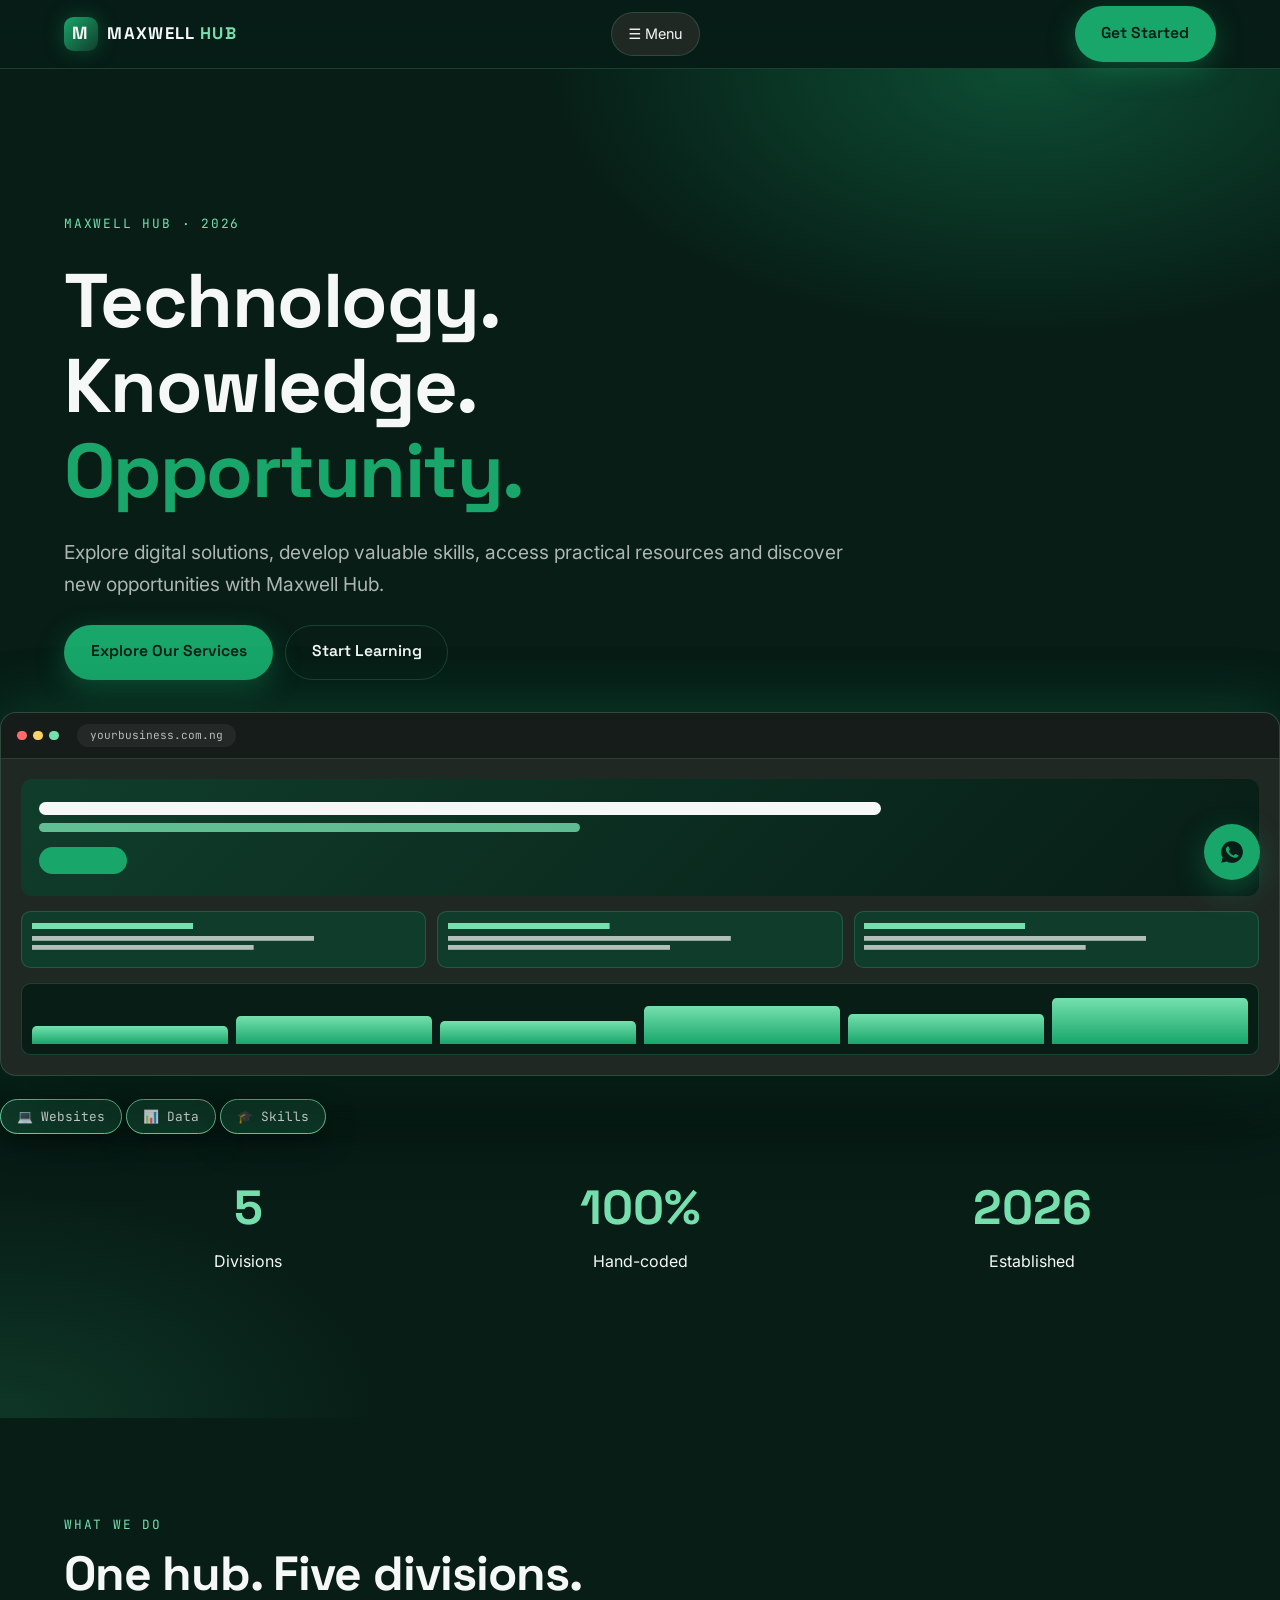
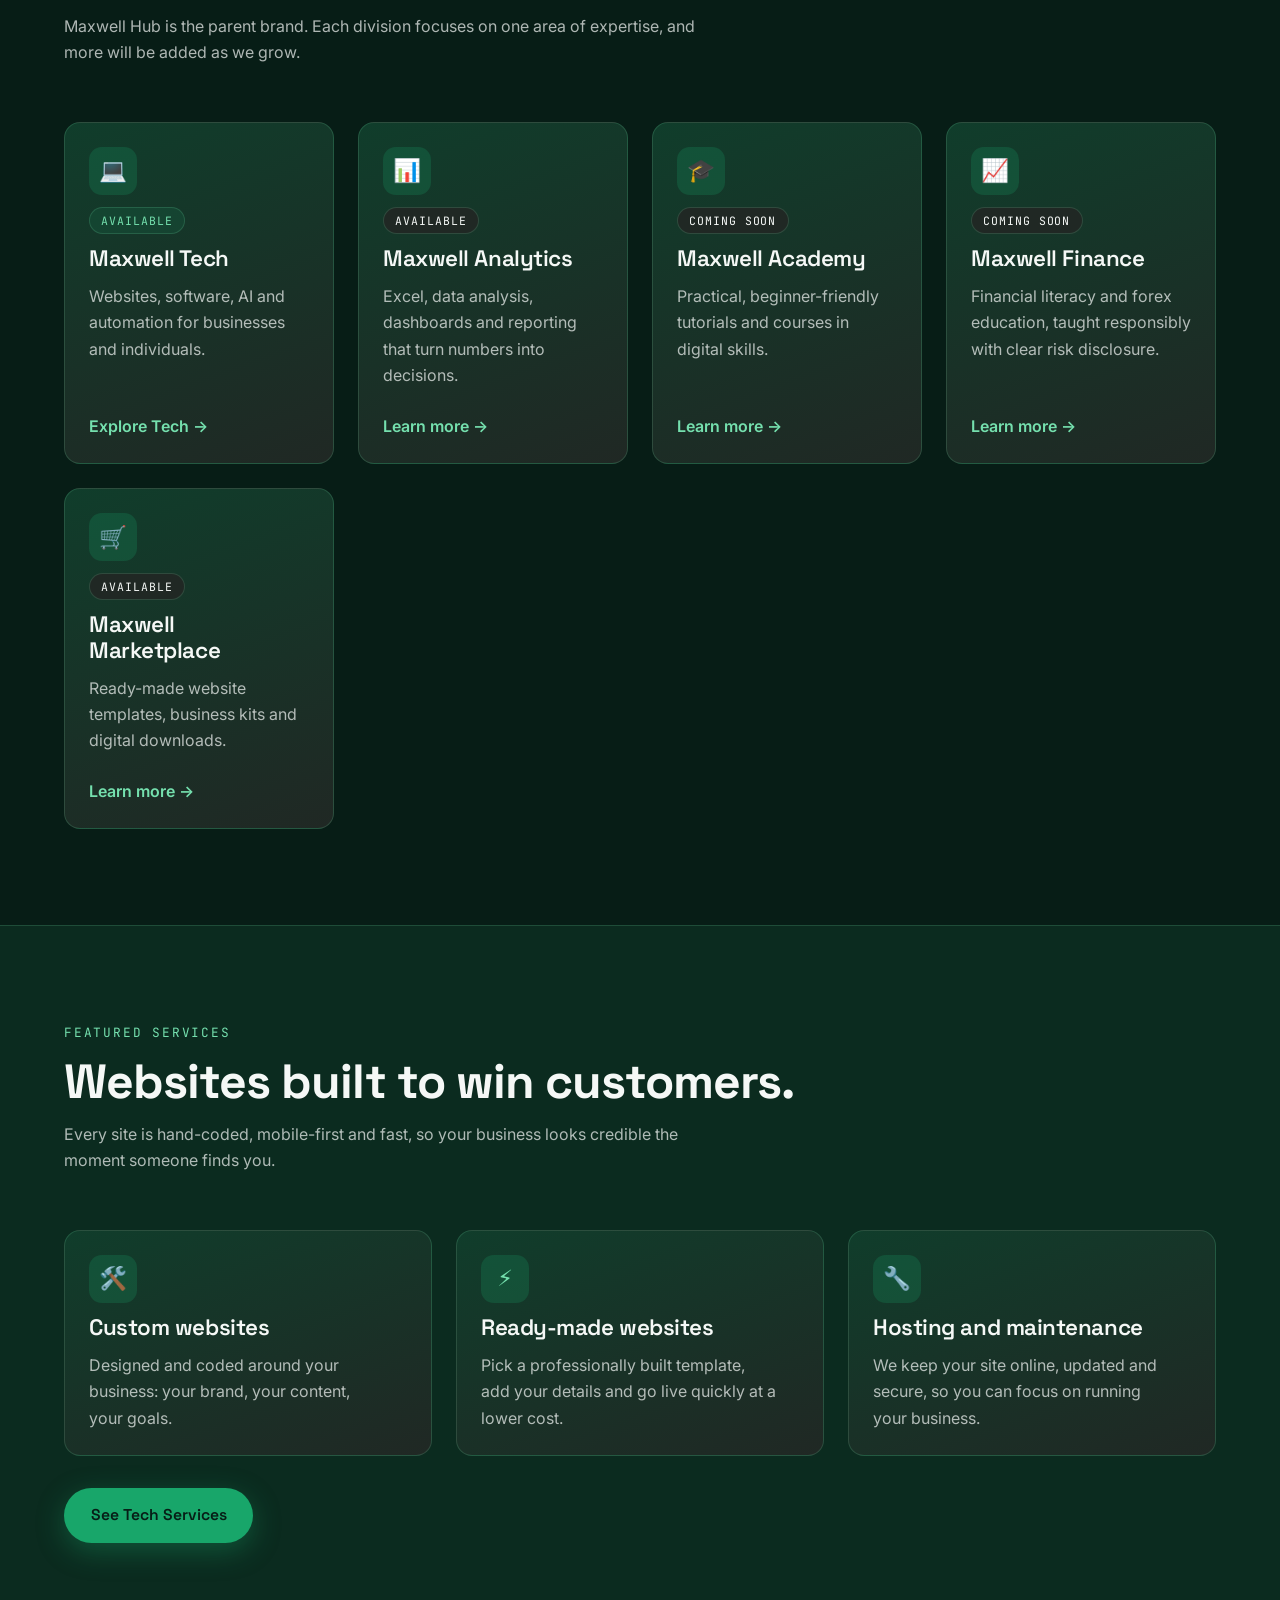
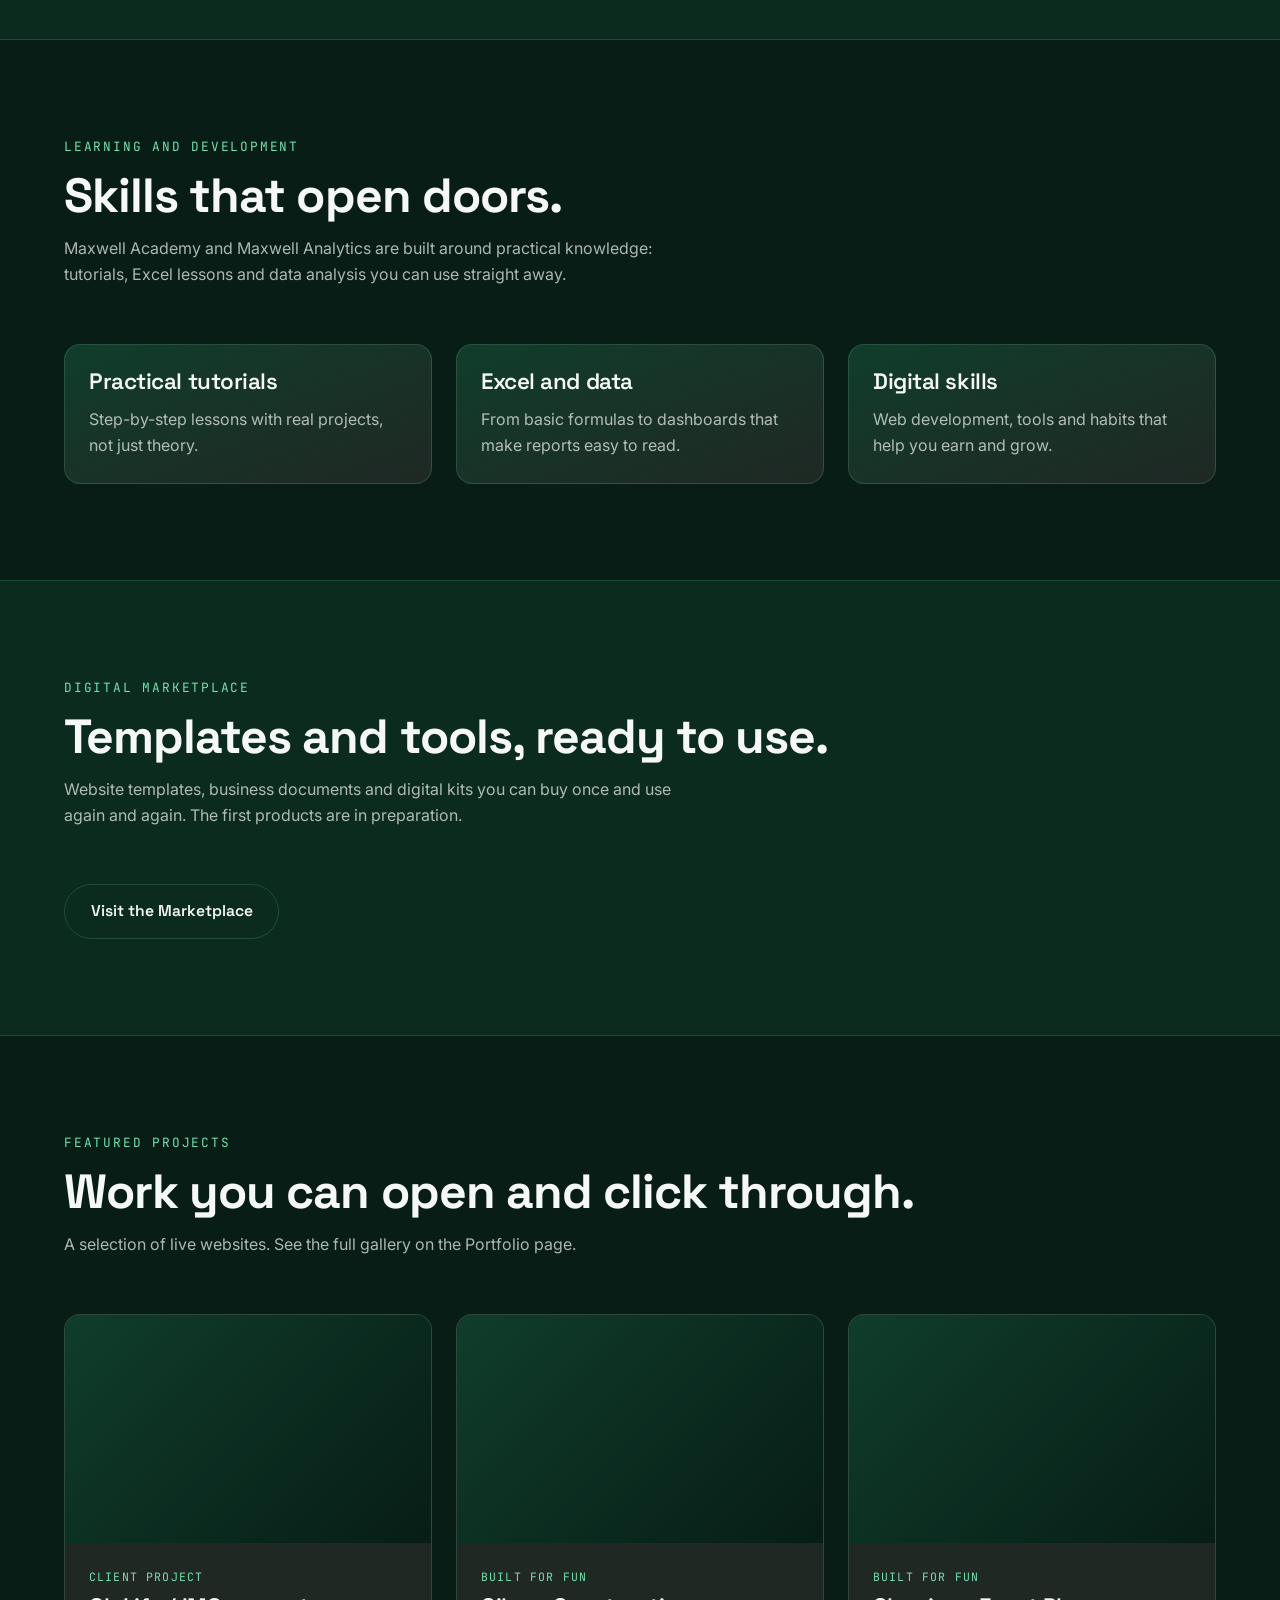
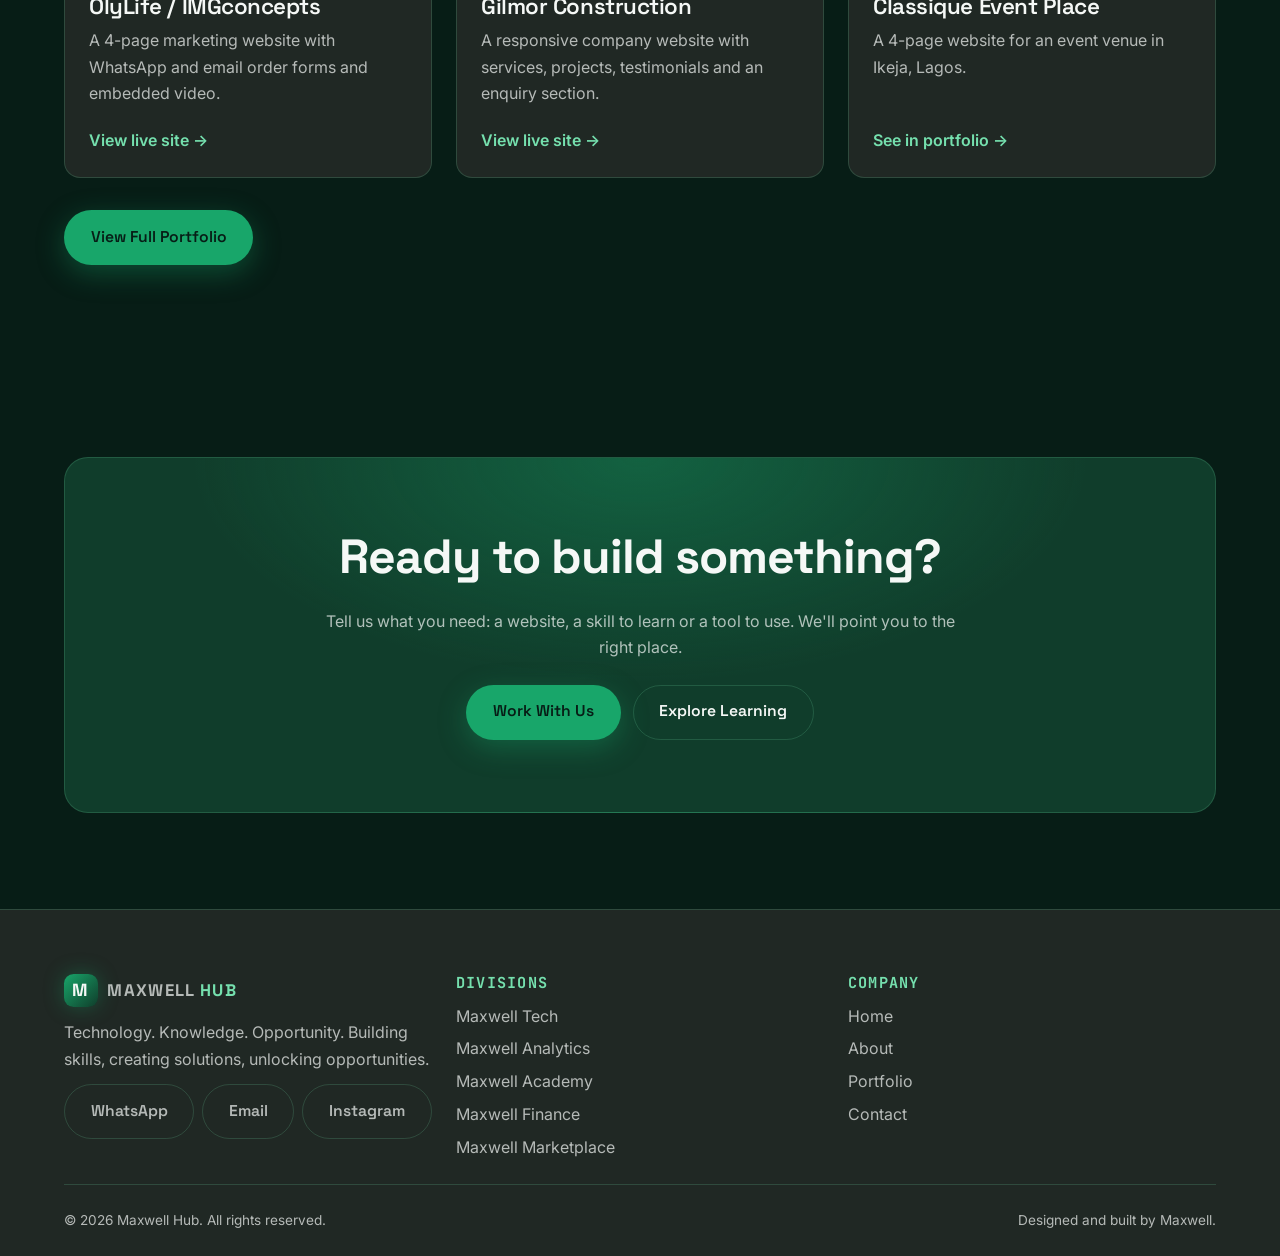
==== commit e661e3bb: "second coomit" ====
--- a/index.html
+++ b/index.html
@@ -52,7 +52,7 @@
     <!-- ===== 1. HERO ===== -->
     <section class="hero">
       <div class="container">
-        <span class="eyebrow">Maxwell Hub · Est. 2026</span>
+        <span class="eyebrow">Maxwell Hub · 2026</span>
         <h1>Technology.<br>Knowledge.<br><span class="accent">Opportunity.</span></h1>
         <p>Explore digital solutions, develop valuable skills, access practical resources and discover new opportunities with Maxwell Hub.</p>
         <div class="btn-row">
@@ -107,7 +107,7 @@
 
           <article class="card reveal">
             <span class="card__icon" aria-hidden="true">📊</span>
-            <span class="badge badge--soon">Coming Soon</span>
+            <span class="badge badge--soon">Available</span>
             <h3>Maxwell Analytics</h3>
             <p>Excel, data analysis, dashboards and reporting that turn numbers into decisions.</p>
             <a class="card__link" href="analytics.html">Learn more →</a>
@@ -131,7 +131,7 @@
 
           <article class="card reveal">
             <span class="card__icon" aria-hidden="true">🛒</span>
-            <span class="badge badge--soon">Coming Soon</span>
+            <span class="badge badge--soon">Available</span>
             <h3>Maxwell Marketplace</h3>
             <p>Ready-made website templates, business kits and digital downloads.</p>
             <a class="card__link" href="marketplace.html">Learn more →</a>
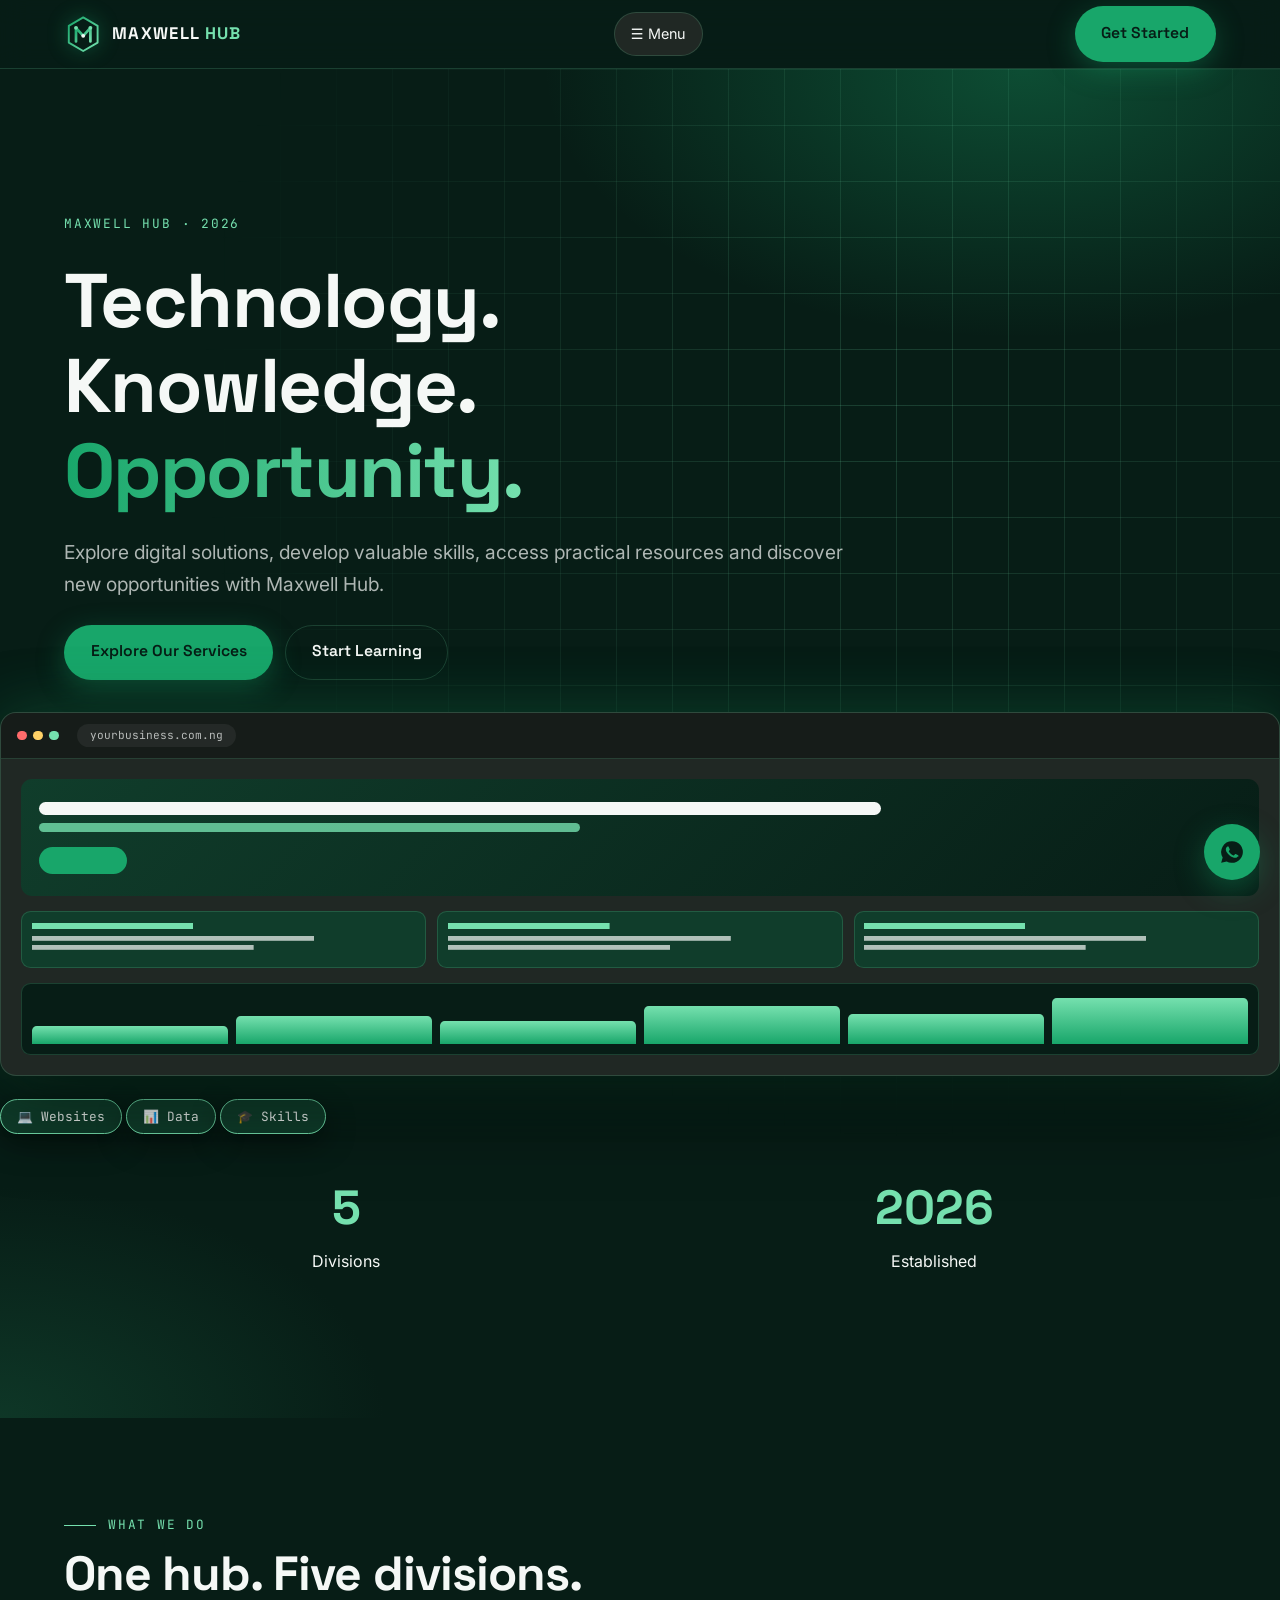
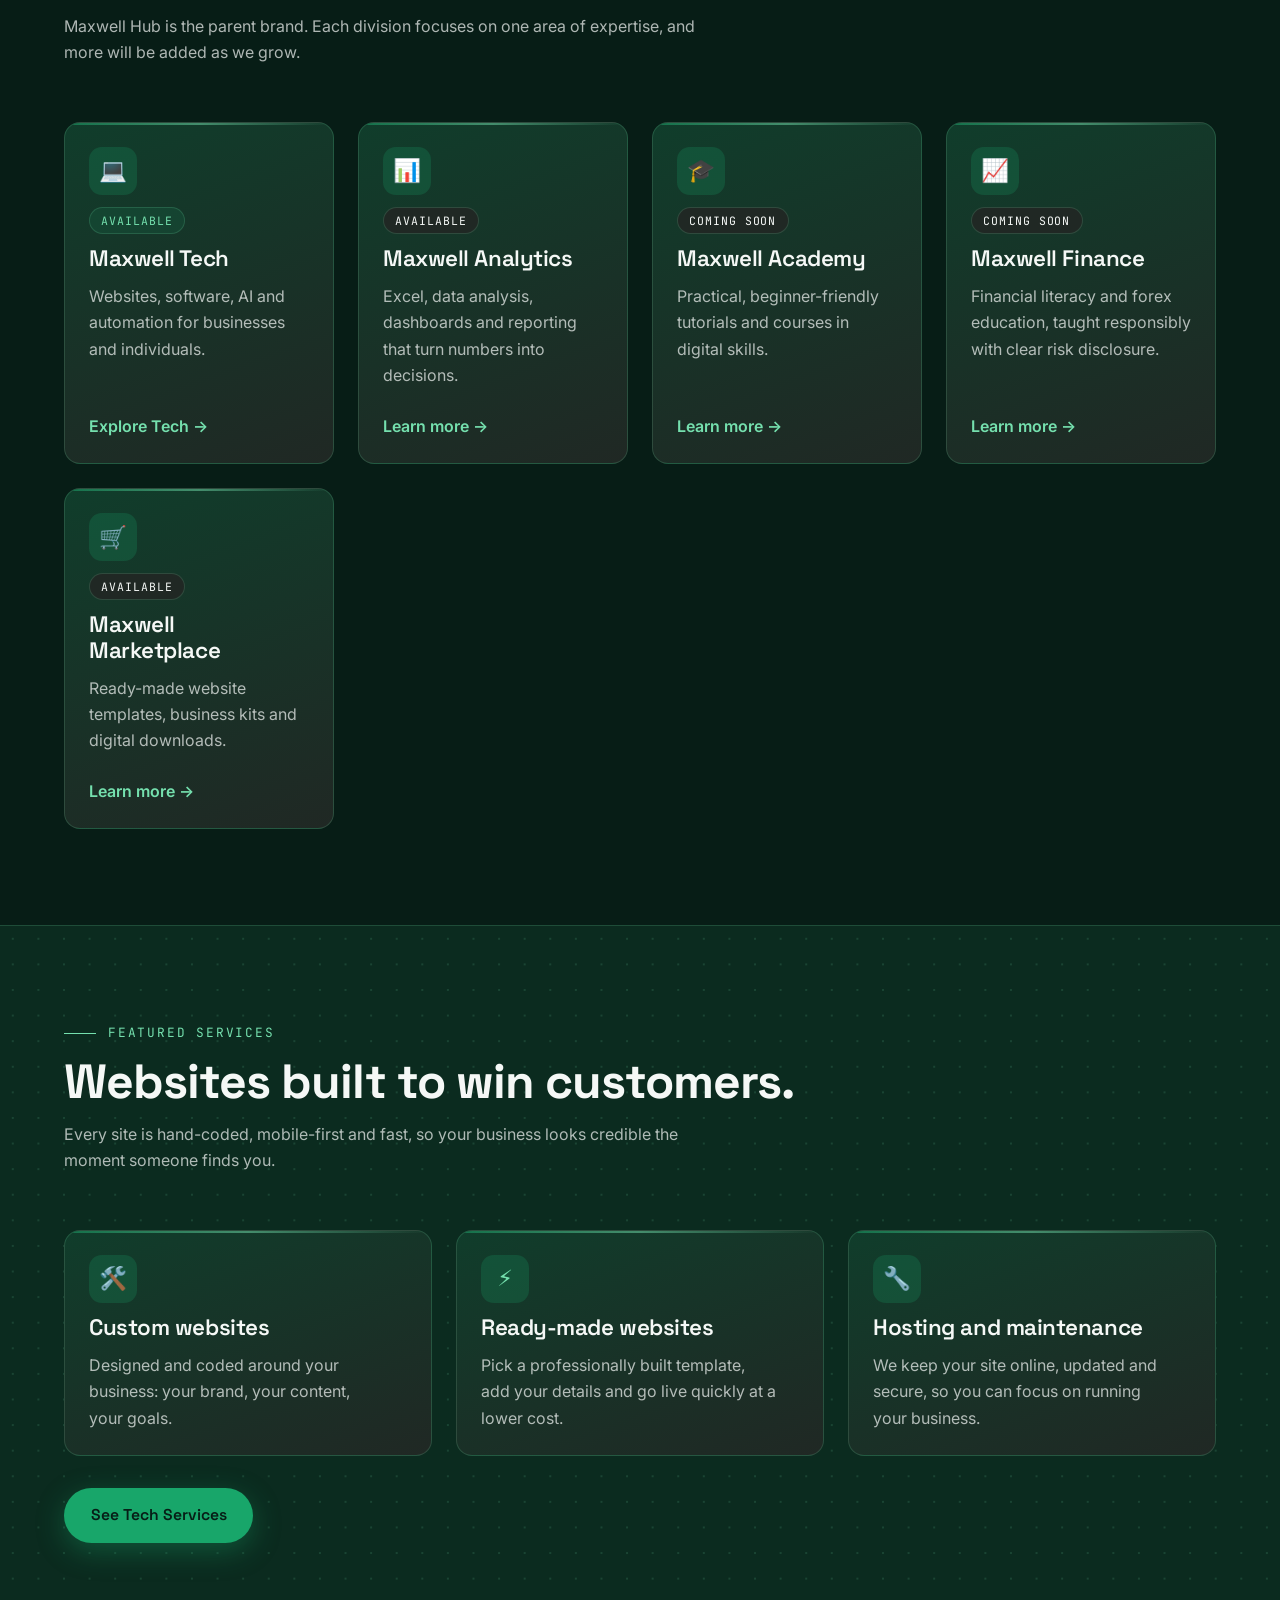
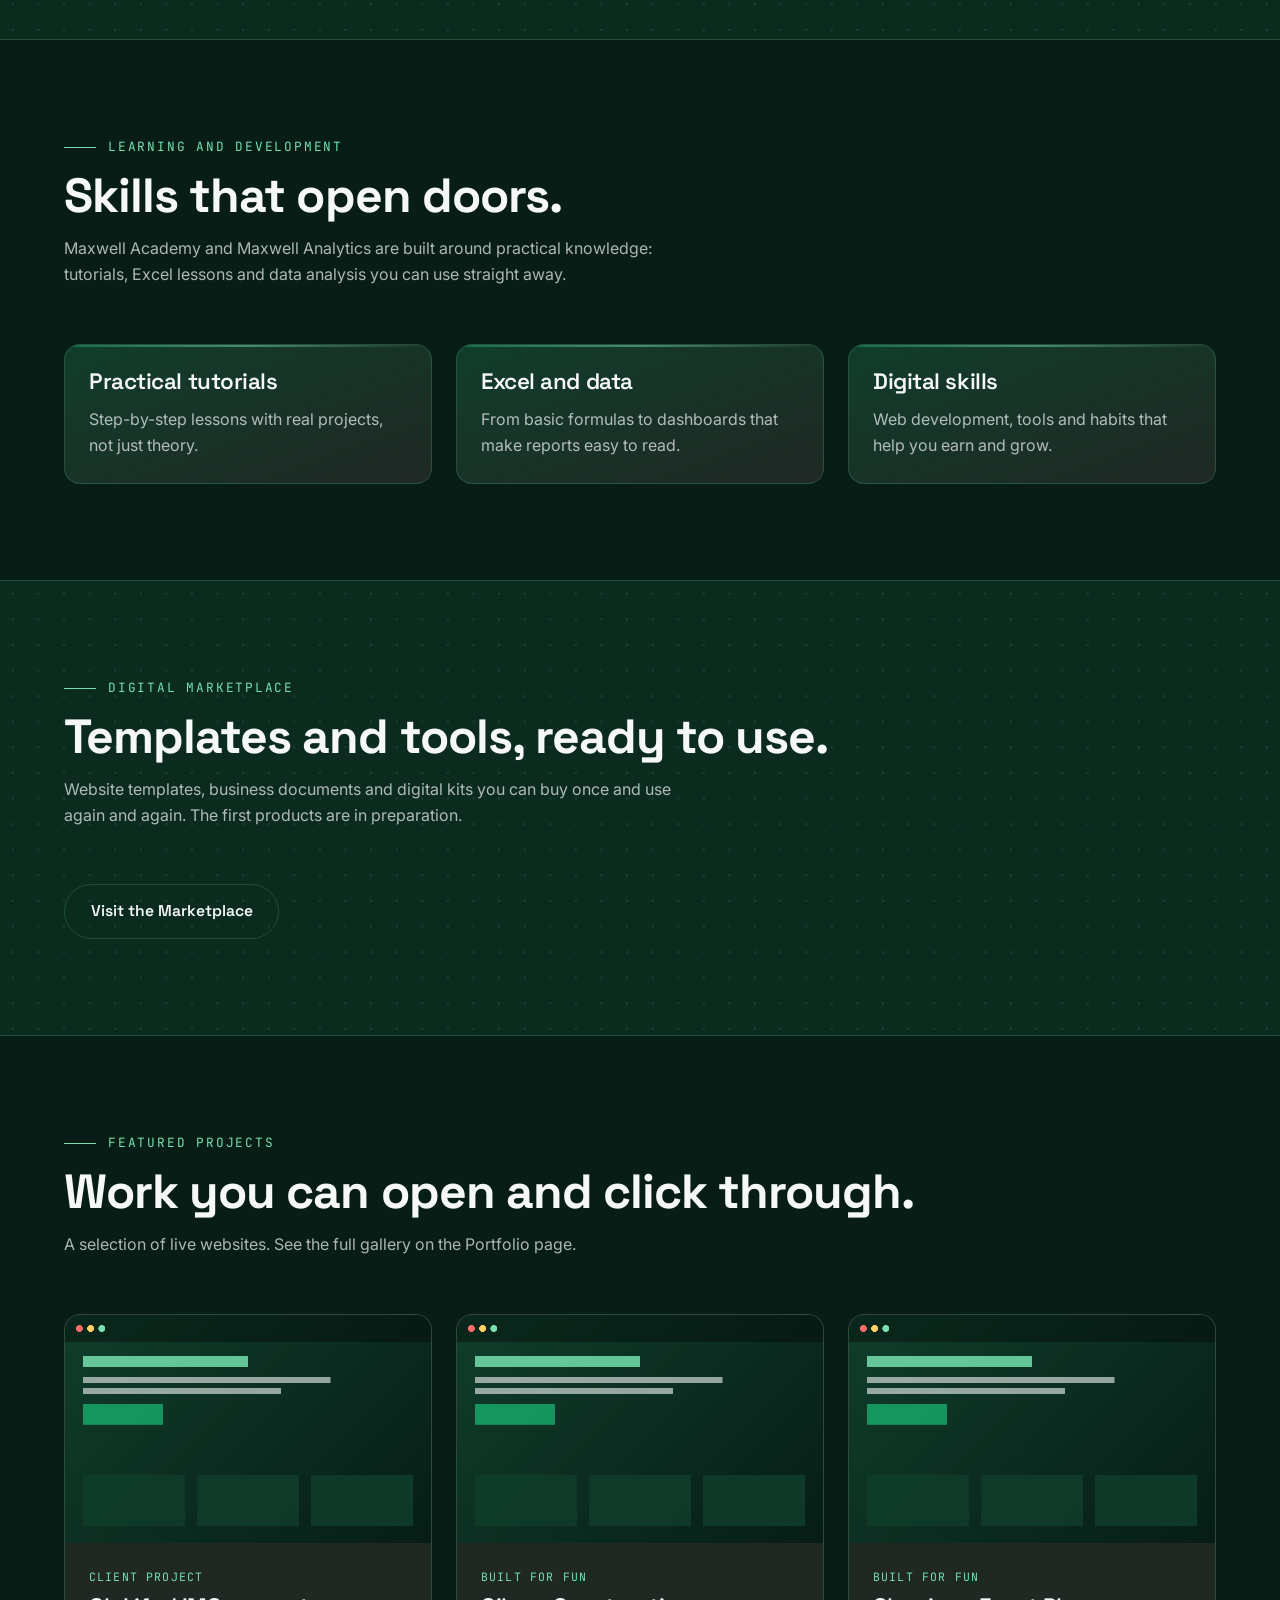
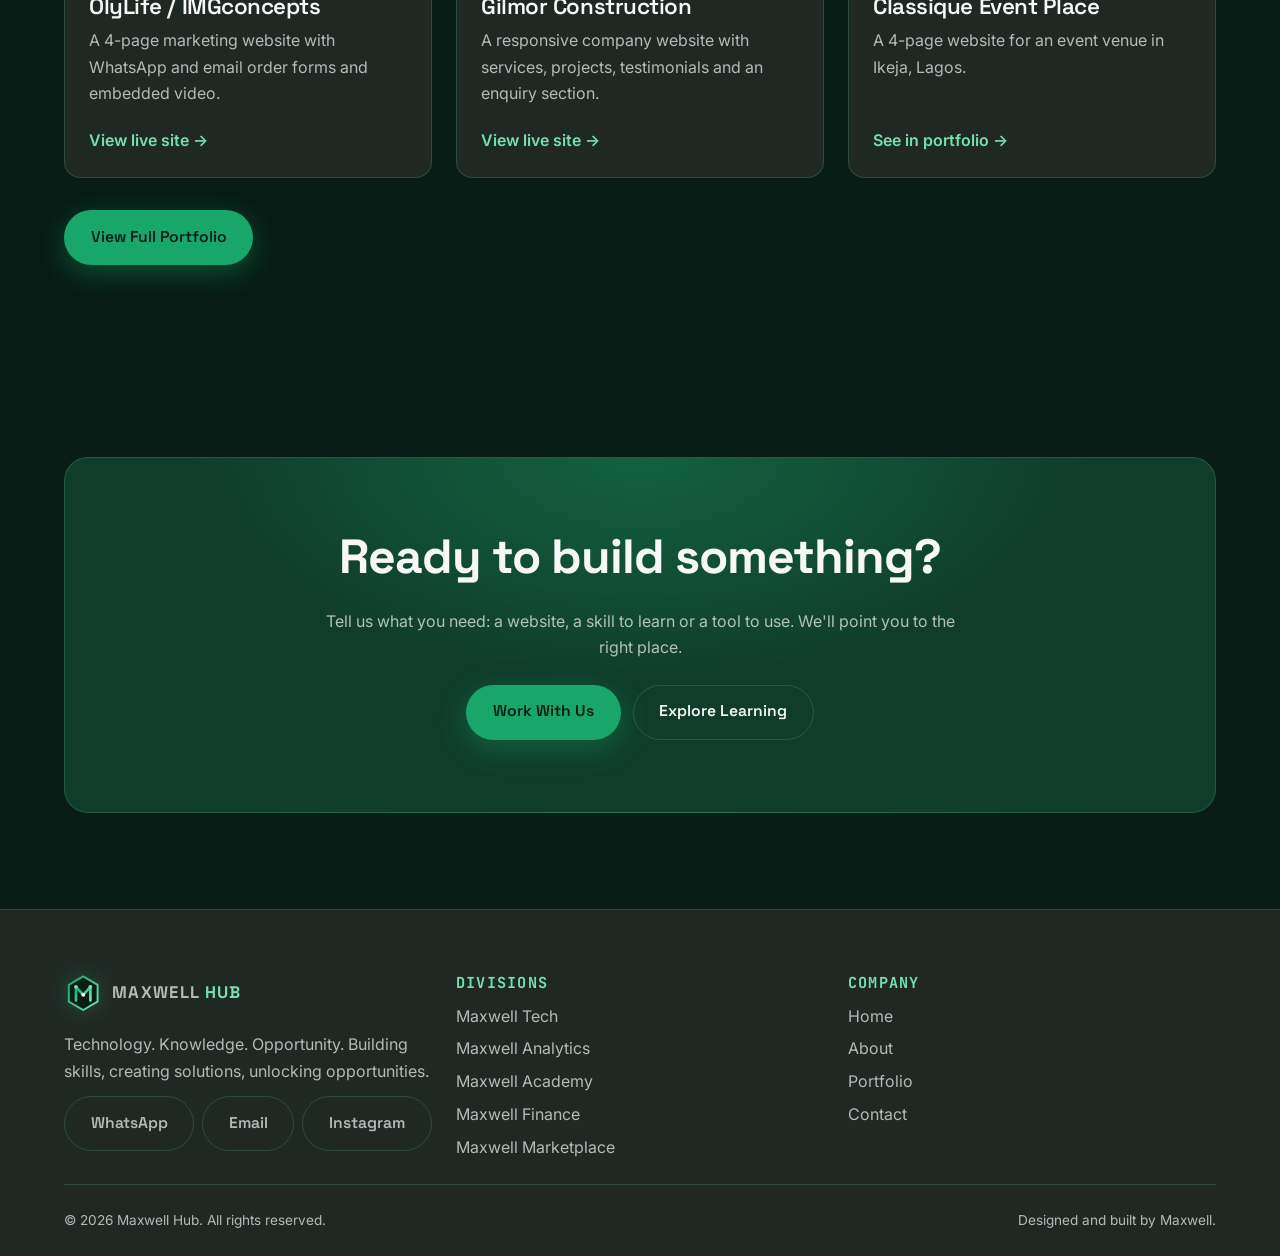
==== commit 38ce2069: "everything updated" ====
--- a/index.html
+++ b/index.html
@@ -12,15 +12,43 @@
   <link href="https://fonts.googleapis.com/css2?family=Inter:wght@400;500;600&family=JetBrains+Mono:wght@400;500&family=Space+Grotesk:wght@500;600;700&display=swap" rel="stylesheet">
 
   <link rel="icon" href="images/logo.svg" type="image/svg+xml">
+  <!-- Share previews (WhatsApp, Facebook, X). Replace YOUR-DOMAIN with your real domain. -->
+  <meta name="theme-color" content="#071d16">
+  <link rel="canonical" href="https://maxwellhub.netlify.app/">
+  <meta property="og:type" content="website">
+  <meta property="og:site_name" content="Maxwell Hub">
+  <meta property="og:title" content="Maxwell Hub — Technology. Knowledge. Opportunity.">
+  <meta property="og:description" content="Maxwell Hub: websites, data analytics, practical training and digital products.">
+  <meta property="og:url" content="https://maxwellhub.netlify.app/">
+  <meta property="og:image" content="https://maxwellhub.netlify.app/images/og-image.png">
+  <meta name="twitter:card" content="summary_large_image">
+
   <link rel="stylesheet" href="css/style.css">
 </head>
 <body>
+
+  <!-- Logo sprite: defined once per page, reused with <use href="#mh-logo"> -->
+  <svg width="0" height="0" style="position:absolute" aria-hidden="true" focusable="false">
+    <defs>
+      <linearGradient id="mh-g" x1="0" y1="0" x2="1" y2="1">
+        <stop offset="0" stop-color="#18a66a"/>
+        <stop offset="1" stop-color="#75e0ae"/>
+      </linearGradient>
+      <symbol id="mh-logo" viewBox="0 0 48 48">
+        <path d="M24 3 42 13.5v21L24 45 6 34.5v-21Z" fill="#071d16" stroke="url(#mh-g)" stroke-width="2.4" stroke-linejoin="round"/>
+        <path d="M15 33V16l9 10 9-10v17" fill="none" stroke="url(#mh-g)" stroke-width="3.4" stroke-linecap="round" stroke-linejoin="round"/>
+        <circle cx="15" cy="16" r="2.4" fill="#75e0ae"/>
+        <circle cx="33" cy="16" r="2.4" fill="#75e0ae"/>
+        <circle cx="24" cy="26" r="2.4" fill="#f5f8f6"/>
+      </symbol>
+    </defs>
+  </svg>
 
   <!-- ================= HEADER (copy to every page) ================= -->
   <header class="site-header">
     <div class="header-inner">
       <a class="site-logo" href="index.html" aria-label="Maxwell Hub home">
-        <span class="logo-mark" aria-hidden="true">M</span>
+        <svg class="logo-svg" viewBox="0 0 48 48" aria-hidden="true"><use href="#mh-logo"/></svg>
         <span>MAXWELL <em>HUB</em></span>
       </a>
 
@@ -34,9 +62,9 @@
         <ul id="site-menu" class="site-menu" popover="auto">
           <!-- On each page, move aria-current="page" to that page's own link -->
           <li><a href="index.html" aria-current="page">Home</a></li>
-          <li><a href="about.html">About</a></li>
+          <li><a href="portfolio.html#about">About</a></li>
           <li><a href="index.html#divisions">Divisions</a></li>
-          <li><a href="portfolio.html">Portfolio</a></li>
+          <li><a href="portfolio.html#work">Portfolio</a></li>
           <li><a href="marketplace.html">Marketplace</a></li>
           <li><a href="contact.html">Contact</a></li>
         </ul>
@@ -81,7 +109,6 @@
       <div class="container">
         <ul class="stats hero-stats">
           <li><div class="stat__num">5</div><div class="stat__label">Divisions</div></li>
-          <li><div class="stat__num">100%</div><div class="stat__label">Hand-coded</div></li>
           <li><div class="stat__num">2026</div><div class="stat__label">Established</div></li>
         </ul>
       </div>
@@ -290,7 +317,7 @@
 
         <div>
           <a class="site-logo" href="index.html" aria-label="Maxwell Hub home">
-            <span class="logo-mark" aria-hidden="true">M</span>
+            <svg class="logo-svg" viewBox="0 0 48 48" aria-hidden="true"><use href="#mh-logo"/></svg>
             <span>MAXWELL <em>HUB</em></span>
           </a>
           <p style="margin-block-start: .75rem;">Technology. Knowledge. Opportunity. Building skills, creating solutions, unlocking opportunities.</p>
@@ -316,8 +343,8 @@
           <h4>Company</h4>
           <ul>
             <li><a href="index.html">Home</a></li>
-            <li><a href="about.html">About</a></li>
-            <li><a href="portfolio.html">Portfolio</a></li>
+            <li><a href="portfolio.html#about">About</a></li>
+            <li><a href="portfolio.html#work">Portfolio</a></li>
             <li><a href="contact.html">Contact</a></li>
           </ul>
         </div>
@@ -330,6 +357,7 @@
       </div>
     </div>
   </footer>
+    <script src="js/main.js" defer></script>
 
 </body>
 </html>
--- a/css/style.css
+++ b/css/style.css
@@ -773,4 +773,289 @@
       transform: none;
     }
   }
+}
+
+/* ==========================================================
+   ADDITIONS — paste at the very BOTTOM of css/style.css
+   Part A: logo
+   Part B: About block (classes your portfolio.html already uses)
+   Part C: Tech page
+   ========================================================== */
+@layer components {
+
+  /* ---------- A. LOGO ---------- */
+  .logo-svg {
+    inline-size: 2.4rem;
+    block-size: 2.4rem;
+    flex-shrink: 0;
+    filter: drop-shadow(0 0 10px var(--glow));
+    transition: transform 0.3s, filter 0.3s;
+  }
+  .site-logo:hover .logo-svg {
+    transform: rotate(-6deg) scale(1.06);
+    filter: drop-shadow(0 0 16px var(--emerald));
+  }
+
+  /* ---------- B. ABOUT BLOCK ---------- */
+  .about-grid {
+    display: grid;
+    gap: clamp(2rem, 5vw, 4rem);
+    grid-template-columns: repeat(auto-fit, minmax(min(100%, 20rem), 1fr));
+    align-items: center;
+  }
+  .about-photo {
+    position: relative;
+    aspect-ratio: 4 / 5;
+    max-inline-size: 26rem;
+    display: grid;
+    place-items: center;
+    overflow: hidden;
+    border: 1px solid var(--border);
+    border-radius: calc(var(--radius) * 1.5);
+    background:
+      radial-gradient(20rem 14rem at 50% 0%, var(--glow), transparent 70%),
+      linear-gradient(160deg, var(--forest), var(--graphite));
+    font-family: var(--font-mono);
+    font-size: 0.8rem;
+    color: var(--text-muted);
+    text-align: center;
+  }
+  .about-photo img {
+    position: absolute;
+    inset: 0;
+    inline-size: 100%;
+    block-size: 100%;
+    object-fit: cover;
+  }
+  .about-text {
+    display: grid;
+    gap: var(--space-m);
+    justify-items: start;
+  }
+
+  /* ---------- C. TECH PAGE ---------- */
+  .price {
+    font-family: var(--font-head);
+    font-size: clamp(1.5rem, 4vw, 1.9rem);
+    font-weight: 700;
+    color: var(--mint);
+    line-height: 1.2;
+  }
+  .price small {
+    display: block;
+    margin-block-start: 0.25rem;
+    font-family: var(--font-mono);
+    font-size: 0.72rem;
+    font-weight: 400;
+    letter-spacing: 0.08em;
+    text-transform: uppercase;
+    color: var(--text-muted);
+  }
+  .feature-list {
+    display: grid;
+    gap: 0.5rem;
+    color: var(--text-muted);
+    font-size: 0.95rem;
+  }
+  .feature-list li {
+    display: flex;
+    gap: 0.6rem;
+  }
+  .feature-list li::before {
+    content: "✓";
+    color: var(--emerald);
+    font-weight: 700;
+  }
+
+  .steps {
+    display: grid;
+    gap: var(--space-m);
+    grid-template-columns: repeat(auto-fit, minmax(min(100%, 14rem), 1fr));
+    counter-reset: step;
+  }
+  .steps li {
+    counter-increment: step;
+    display: grid;
+    gap: 0.4rem;
+    padding: var(--space-m);
+    border: 1px solid var(--border);
+    border-radius: var(--radius);
+    background: var(--graphite);
+  }
+  .steps li::before {
+    content: counter(step, decimal-leading-zero);
+    font-family: var(--font-mono);
+    font-size: 0.85rem;
+    color: var(--mint);
+  }
+  .steps h3 {
+    font-size: 1.1rem;
+  }
+
+  .laptop-art {
+    inline-size: 100%;
+    max-inline-size: 34rem;
+    margin-inline: auto;
+    filter: drop-shadow(0 24px 40px rgb(0 0 0 / 0.5));
+  }
+  .brand-row {
+    display: flex;
+    flex-wrap: wrap;
+    gap: 0.5rem;
+  }
+}
+
+/* ==========================================================
+   ADDITIONS 2 — paste at the very BOTTOM of css/style.css
+   FAQ accordion used on the Contact page
+   ========================================================== */
+@layer components {
+  .faq {
+    display: grid;
+    gap: 0.75rem;
+    max-inline-size: 48rem;
+  }
+  .faq details {
+    border: 1px solid var(--border);
+    border-radius: var(--radius);
+    background: var(--graphite);
+    overflow: hidden;
+  }
+  .faq summary {
+    padding: 1rem 1.25rem;
+    cursor: pointer;
+    font-family: var(--font-head);
+    font-weight: 600;
+    list-style: none;
+    display: flex;
+    justify-content: space-between;
+    gap: 1rem;
+  }
+  .faq summary::-webkit-details-marker {
+    display: none;
+  }
+  .faq summary::after {
+    content: "+";
+    color: var(--mint);
+    font-size: 1.25rem;
+    line-height: 1;
+  }
+  .faq details[open] summary::after {
+    content: "–";
+  }
+  .faq details p {
+    padding: 0 1.25rem 1.25rem;
+  }
+}
+
+/* ==========================================================
+   OPTIONAL VISUAL PASS — paste at the very BOTTOM of css/style.css
+   CSS only: no HTML changes needed. To undo, delete this block.
+   Adds: gradient headline text, glowing grid background on the hero
+   and page banners, card top-line, dotted alternate sections,
+   and wireframe previews inside empty project boxes.
+   ========================================================== */
+@layer components {
+
+  /* Gradient text on highlighted words */
+  .accent {
+    background: linear-gradient(90deg, var(--emerald), var(--mint));
+    -webkit-background-clip: text;
+    background-clip: text;
+    -webkit-text-fill-color: transparent;
+    color: transparent;
+  }
+
+  /* Small line before section labels */
+  .section-head .eyebrow::before {
+    content: "";
+    display: inline-block;
+    inline-size: 2rem;
+    block-size: 1px;
+    margin-inline-end: 0.75rem;
+    vertical-align: middle;
+    background: var(--mint);
+  }
+
+  /* Grid-line background on hero and page banners */
+  .hero,
+  .page-hero {
+    position: relative;
+    overflow: hidden;
+  }
+  .hero::before,
+  .page-hero::before {
+    content: "";
+    position: absolute;
+    inset: 0;
+    pointer-events: none;
+    background-image:
+      linear-gradient(var(--border) 1px, transparent 1px),
+      linear-gradient(90deg, var(--border) 1px, transparent 1px);
+    background-size: 3.5rem 3.5rem;
+    -webkit-mask-image: radial-gradient(70% 70% at 70% 25%, #000, transparent 78%);
+    mask-image: radial-gradient(70% 70% at 70% 25%, #000, transparent 78%);
+  }
+  .hero > *,
+  .page-hero > * {
+    position: relative;
+  }
+
+  /* Card top-line */
+  .card {
+    overflow: hidden;
+  }
+  .card::before {
+    content: "";
+    position: absolute;
+    inset-block-start: 0;
+    inset-inline: 0;
+    block-size: 2px;
+    background: linear-gradient(90deg, var(--emerald), var(--mint), transparent);
+    opacity: 0.5;
+    transition: opacity 0.25s;
+  }
+  .card:hover::before {
+    opacity: 1;
+  }
+
+  /* Dotted pattern on alternate sections */
+  .section--alt {
+    background-image: radial-gradient(color-mix(in srgb, var(--mint) 14%, transparent) 1px, transparent 1px);
+    background-size: 1.6rem 1.6rem;
+  }
+
+  /* Wireframe previews in project boxes (hidden automatically once you add an <img>) */
+  .project__media {
+    position: relative;
+  }
+  .project__media::before {
+    content: "";
+    position: absolute;
+    inset: 0 0 auto 0;
+    block-size: 1.7rem;
+    background:
+      radial-gradient(circle at 0.9rem 50%, #ff6b6b 0 0.2rem, transparent 0.23rem),
+      radial-gradient(circle at 1.6rem 50%, #ffd166 0 0.2rem, transparent 0.23rem),
+      radial-gradient(circle at 2.3rem 50%, var(--mint) 0 0.2rem, transparent 0.23rem),
+      rgb(0 0 0 / 0.35);
+  }
+  .project__media::after {
+    content: "";
+    position: absolute;
+    inset: 2.6rem 1.1rem 1.1rem;
+    background:
+      linear-gradient(var(--mint) 0 0) 0 0 / 50% 0.7rem no-repeat,
+      linear-gradient(var(--text-muted) 0 0) 0 1.3rem / 75% 0.4rem no-repeat,
+      linear-gradient(var(--text-muted) 0 0) 0 2rem / 60% 0.4rem no-repeat,
+      linear-gradient(var(--emerald) 0 0) 0 3rem / 5rem 1.3rem no-repeat,
+      linear-gradient(var(--forest) 0 0) 0 100% / 31% 3.2rem no-repeat,
+      linear-gradient(var(--forest) 0 0) 50% 100% / 31% 3.2rem no-repeat,
+      linear-gradient(var(--forest) 0 0) 100% 100% / 31% 3.2rem no-repeat;
+    opacity: 0.85;
+  }
+  .project__media:has(img)::before,
+  .project__media:has(img)::after {
+    display: none;
+  }
 }
